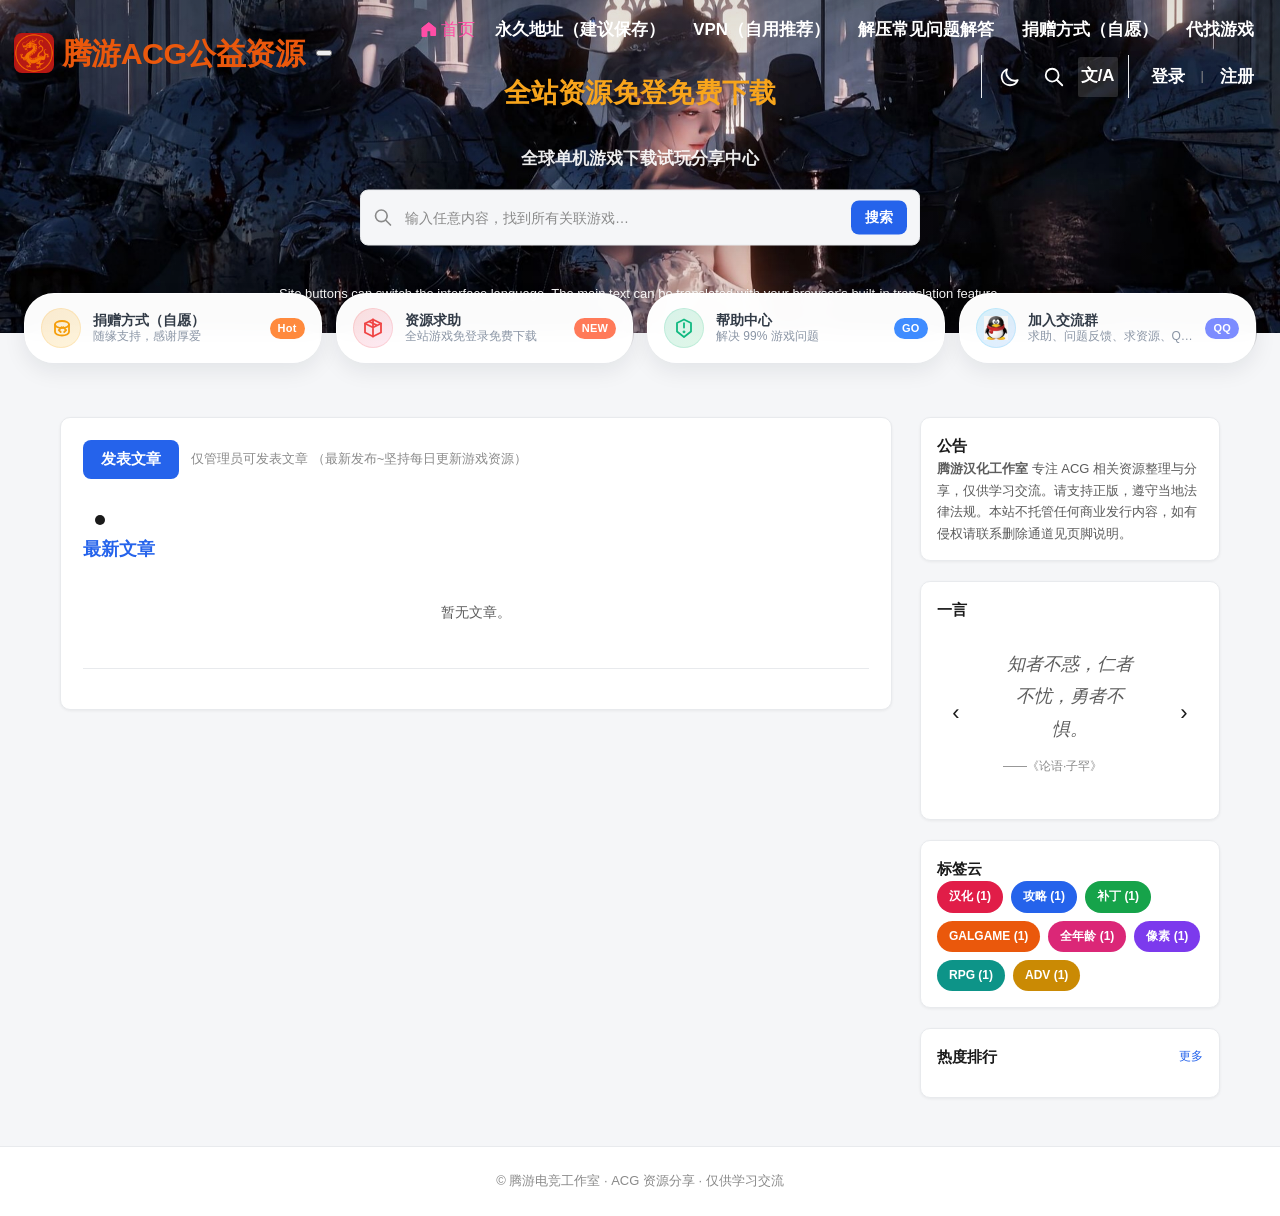
==== index.html @ dd0a94b1 "Add files via upload" ====
<!DOCTYPE html>
<html lang="zh-CN">
<head>
  <meta charset="UTF-8" />
  <meta name="viewport" content="width=device-width, initial-scale=1.0" />
  <title>首页 - 腾游ACG公益资源</title>
  <meta name="description" content="腾游ACG公益资源 — ACG 资源分享与交流" />
  <link rel="icon" type="image/png" href="assets/0001.png" />
  <link rel="apple-touch-icon" href="assets/0001.png" />
  <link rel="stylesheet" href="css/style.css" />
</head>
<body>
  <section class="home-banner home-banner--hero" aria-label="站点横幅">
    <img src="assets/021.jpg" alt="腾游ACG公益资源首页横幅" class="home-banner__img" />
    <div class="home-banner__overlay">
      <div class="home-banner__topbar">
        <a href="index.html" class="logo logo--banner" title="腾游ACG公益资源">
          <img src="assets/0001.png" alt="腾游ACG公益资源" class="logo__image" />
          <span>腾游ACG公益资源</span>
        </a>
        <button type="button" class="mobile-menu-btn" id="mobileMenuBtn" aria-label="打开菜单" aria-expanded="false" aria-controls="mobileHomeMenu">
          <span></span>
          <span></span>
          <span></span>
        </button>
        <nav class="nav-main nav-main--banner" aria-label="主导航">
          <a href="index.html" class="is-active nav-home-link"><svg class="nav-home-link__icon" viewBox="0 0 24 24" aria-hidden="true" focusable="false"><path d="M3 11.2 12 4l9 7.2v8.8a1 1 0 0 1-1 1h-5.2a1 1 0 0 1-1-1v-4.8H10.2V21a1 1 0 0 1-1 1H4a1 1 0 0 1-1-1v-9.8Z" fill="currentColor"/><path d="M3.8 11.5 12 5l8.2 6.5" fill="none" stroke="currentColor" stroke-width="1.4" stroke-linecap="round" stroke-linejoin="round"/></svg><span data-i18n="home">首页</span></a>
          <a href="permanent.html" data-i18n="permanent">永久地址（建议保存）</a>
          <a href="vpn.html" data-i18n="vpn">VPN（自用推荐）</a>
          <a href="faq.html" data-i18n="faq">解压常见问题解答</a>
          <a href="donate.html" data-i18n="donate">捐赠方式（自愿）</a>
          <a href="find-game.html" data-i18n="findGame">代找游戏</a>
          <div class="nav-actions nav-actions--banner">
            <button type="button" class="icon-btn" id="themeToggle" title="切换深色模式" aria-label="切换深色模式">
              <svg xmlns="http://www.w3.org/2000/svg" fill="none" viewBox="0 0 24 24" stroke="currentColor" stroke-width="2">
                <path stroke-linecap="round" stroke-linejoin="round" d="M20.354 15.354A9 9 0 018.646 3.646 9.003 9.003 0 0012 21a9.003 9.003 0 008.354-5.646z" />
              </svg>
            </button>
            <button type="button" class="icon-btn" id="searchIconBtn" title="搜索文章" aria-label="搜索文章">
              <svg xmlns="http://www.w3.org/2000/svg" fill="none" viewBox="0 0 24 24" stroke="currentColor" stroke-width="2">
                <path stroke-linecap="round" stroke-linejoin="round" d="M21 21l-6-6m2-5a7 7 0 11-14 0 7 7 0 0114 0z" />
              </svg>
            </button>
            <div class="lang-switch" id="langSwitchWrap">
              <button type="button" class="icon-btn lang-switch__btn" id="langSwitchBtn" aria-label="切换语言" title="切换语言">
                <span class="lang-switch__icon" aria-hidden="true">文</span>
              </button>
              <div class="lang-switch__menu" id="langSwitchMenu" hidden>
                <button type="button" data-lang="zh-CN">简体中文</button>
                <button type="button" data-lang="zh-TW">繁体中文</button>
                <button type="button" data-lang="en">English</button>
                <button type="button" data-lang="ko">한국어</button>
                <button type="button" data-lang="ja">日本語</button>
                <button type="button" data-lang="fr">Français</button>
                <button type="button" data-lang="it">Italiano</button>
                <button type="button" data-lang="de">Deutsch</button>
                <button type="button" data-lang="ru">Русский</button>
              </div>
            </div>
            <div class="nav-auth" aria-label="账户">
              <a href="login.html" class="nav-auth__link" data-i18n="nav_login">登录</a>
              <span class="nav-auth__sep" aria-hidden="true">|</span>
              <a href="register.html" class="nav-auth__link" data-i18n="nav_register">注册</a>
            </div>
          </div>
        </nav>
      </div>
      <div class="mobile-home-menu" id="mobileHomeMenu" hidden>
        <div class="mobile-home-menu__panel" role="dialog" aria-modal="true" aria-label="手机菜单">
          <a href="index.html" data-i18n="home">首页</a>
          <a href="permanent.html" data-i18n="permanent">永久地址（建议保存）</a>
          <a href="vpn.html" data-i18n="vpn">VPN（自用推荐）</a>
          <a href="faq.html" data-i18n="faq">解压常见问题解答</a>
          <a href="donate.html" data-i18n="donate">捐赠方式（自愿）</a>
          <a href="find-game.html" data-i18n="findGame">代找游戏</a>
          <button type="button" class="mobile-home-menu__item mobile-home-menu__item--icon" data-mobile-action="theme"><span aria-hidden="true">🌙</span><span>月亮图标</span></button>
          <button type="button" class="mobile-home-menu__item mobile-home-menu__item--icon" data-mobile-action="search"><span aria-hidden="true">🔍</span><span>搜索图标</span></button>
          <button type="button" class="mobile-home-menu__item mobile-home-menu__item--lang" data-mobile-action="lang"><span aria-hidden="true">文/A</span><span>文/A</span></button>
          <a href="login.html" data-i18n="nav_login">登录</a>
          <a href="register.html" data-i18n="nav_register">注册</a>
        </div>
      </div>

      <div class="home-banner__center">
        <h1 data-i18n="heroTitle">全站资源免登免费下载</h1>
        <p data-i18n="heroSub">全球单机游戏下载试玩分享中心</p>
        <div class="home-banner__search search-box search-box--hero">
          <svg xmlns="http://www.w3.org/2000/svg" width="20" height="20" fill="none" viewBox="0 0 24 24" stroke="currentColor" stroke-width="2" aria-hidden="true">
            <path stroke-linecap="round" stroke-linejoin="round" d="M21 21l-6-6m2-5a7 7 0 11-14 0 7 7 0 0114 0z" />
          </svg>
          <input type="search" id="heroSearchInput" data-i18n-placeholder="heroPlaceholder" placeholder="输入任意内容，找到所有关联游戏…" autocomplete="off" list="searchSuggestList" />
          <button type="button" class="btn-primary btn-primary--sm search-confirm-btn" id="heroSearchBtn" data-i18n="heroSearchBtn">搜索</button>
          <datalist id="searchSuggestList"></datalist>
        </div>
        <div class="home-banner__chips" id="homeBannerChips"></div>
        <div class="home-banner__translate-tip">
          <span data-i18n="translate_tip">Site buttons can switch the interface language. The main text can be translated with your browser's built-in translation feature.</span>
        </div>
      </div>
    </div>

    <section class="home-feature-strip home-feature-strip--banner" aria-label="站点快捷入口">
      <a class="home-feature-strip__item home-feature-strip__item--public" href="donate.html">
        <span class="home-feature-strip__icon" aria-hidden="true">
          <svg viewBox="0 0 24 24" fill="none"><path d="M6 8.5C6 6.567 9.134 5 13 5s7 1.567 7 3.5-3.134 3.5-7 3.5S6 10.433 6 8.5Z" stroke="currentColor" stroke-width="1.8"/><path d="M6 8.5V16c0 1.933 3.134 3.5 7 3.5s7-1.567 7-3.5V8.5" stroke="currentColor" stroke-width="1.8" stroke-linecap="round" stroke-linejoin="round"/><path d="M12.6 11.2 9.8 14.1l1.9 1.9m2.6-4.8 2.8 2.9-1.9 1.9" stroke="currentColor" stroke-width="1.8" stroke-linecap="round" stroke-linejoin="round"/></svg>
        </span>
        <span class="home-feature-strip__text"><span data-i18n="banner_public">捐赠方式（自愿）</span><strong data-i18n="banner_public_2">随缘支持，感谢厚爱</strong></span>
        <span class="home-feature-strip__badge">Hot</span>
      </a>
      <a class="home-feature-strip__item home-feature-strip__item--help" href="find-game.html">
        <span class="home-feature-strip__icon" aria-hidden="true">
          <svg viewBox="0 0 24 24" fill="none"><path d="M12 3.5 20 7.5v9L12 20.5 4 16.5v-9l8-4Z" stroke="currentColor" stroke-width="1.8" stroke-linejoin="round"/><path d="M12 3.5v17M4 7.5l8 4 8-4M8.5 5.7l7 3.3" stroke="currentColor" stroke-width="1.8" stroke-linecap="round" stroke-linejoin="round"/></svg>
        </span>
        <span class="home-feature-strip__text"><span data-i18n="banner_help">资源求助</span><strong data-i18n="banner_help_2">全站游戏免登录免费下载</strong></span>
        <span class="home-feature-strip__badge home-feature-strip__badge--new">NEW</span>
      </a>
      <a class="home-feature-strip__item home-feature-strip__item--center" href="faq.html">
        <span class="home-feature-strip__icon" aria-hidden="true">
          <svg viewBox="0 0 24 24" fill="none"><path d="M12 3.5 19 7v8.5L12 21l-7-5.5V7l7-3.5Z" stroke="currentColor" stroke-width="1.8" stroke-linejoin="round"/><path d="M12 7.2v4.3" stroke="currentColor" stroke-width="1.8" stroke-linecap="round"/><circle cx="12" cy="15.9" r="1" fill="currentColor"/></svg>
        </span>
        <span class="home-feature-strip__text"><span data-i18n="banner_help_center">帮助中心</span><strong data-i18n="banner_help_center_2">解决 99% 游戏问题</strong></span>
        <span class="home-feature-strip__badge home-feature-strip__badge--go">GO</span>
      </a>
      <a class="home-feature-strip__item home-feature-strip__item--join" href="https://qun.qq.com/universal-share/share?ac=1&authKey=WS%2FBo6%2Fy5wdsHZvo03P85HgANGFVSvrpoXQ6W54ufN3FU20SiqDcKUroUhRsRwzq&busi_data=eyJncm91cENvZGUiOiIxMDgzNDkyNTU2IiwidG9rZW4iOiJvbGh1R0JGVExJQlA4U21yNE1pVlZJRXFZUXhRMEp2WGxyRWRuZW1YK2NzcVpQY3NWempkTG5tWitHZ1NQQ21IIiwidWluIjoiODcxNDEyMjU3In0%3D&data=4aDYjh2WNtBV22v83Ty-ItReLvPhFdgNPTOu--qXsFjiOgz3w5wgn8PHvu9HM6BWNT-YOzT3VB8xzfx5HYpnzg&svctype=4&tempid=h5_group_info" target="_blank" rel="noopener noreferrer">
        <span class="home-feature-strip__icon home-feature-strip__icon--qq" aria-hidden="true">
          <img src="assets/qq-logo.png" alt="QQ" />
        </span>
        <span class="home-feature-strip__text"><span data-i18n="banner_join">加入交流群</span><strong data-i18n="banner_join_2">求助、问题反馈、求资源、QQ群</strong></span>
        <span class="home-feature-strip__badge">QQ</span>
      </a>
    </section>
  </section>

  <div class="layout-wrap layout-wrap--home">
    <main aria-label="文章列表">
      <div class="content-section">
        <div class="home-post-tools">
          <button type="button" class="btn-primary" id="openPostFormBtn">发表文章</button>
          <button type="button" class="btn-primary btn-primary--ghost" id="importArticleBtn" hidden>导入迁移包</button>
          <button type="button" class="btn-primary btn-primary--ghost" id="exportAllArticlesBtn" hidden>导出所有文章</button>
          <input type="file" id="importArticleFileInput" accept=".json,application/json" multiple hidden />
          <span class="home-post-tools__note">仅管理员可发表文章 <span class="home-post-tools__note-extra">（最新发布~坚持每日更新游戏资源）</span></span>
        </div>
        <div id="importDebugInfo" class="draft-status" hidden></div>

        <div class="home-post-modal" id="homePostModal" hidden>
          <div class="home-post-modal__overlay" data-close-post-modal></div>
          <div class="home-post-modal__panel" role="dialog" aria-modal="true" aria-labelledby="homePostModalTitle">
            <button type="button" class="home-post-modal__close" aria-label="关闭" data-close-post-modal>x</button>
            <h2 id="homePostModalTitle" class="home-section-title">发表文章</h2>
            <form class="home-post-form home-post-form--modal" id="homePostForm">
              <label>
                标题
                <input type="text" name="title" maxlength="120" placeholder="请输入文章标题" required />
              </label>
              <div class="home-post-images">
                <button type="button" class="btn-primary btn-primary--ghost" id="addImageBtn">添加图片</button>
                <input type="file" id="homePostImagesInput" accept="image/*" multiple hidden />
                <p class="home-post-images__hint">第一张图片会自动作为主图。</p>
                <div class="home-post-images__list" id="homePostImagesList"></div>
              </div>
              <div class="home-post-videos">
                <button type="button" class="btn-primary btn-primary--ghost" id="addVideoBtn">添加视频</button>
                <input type="file" id="homePostVideosInput" accept="video/*" multiple hidden />
                <p class="home-post-videos__hint">视频为可选项，不影响文章发布。</p>
                <div class="home-post-videos__list" id="homePostVideosList"></div>
              </div>
              <div class="home-post-tags">
                <p class="home-post-tags__label">标签栏</p>
                <div class="home-post-tags__input-row">
                  <input type="text" id="homePostTagInput" placeholder="输入标签后按确定添加" maxlength="24" />
                  <button type="button" class="btn-primary btn-primary--ghost" id="addTagBtn">确定</button>
                </div>
                <div class="home-post-tags__list" id="homePostTagsList"></div>
              </div>
              <div class="home-post-body-block">
                <p class="home-post-body-block__label">文章内容</p>
                <div class="rich-editor-toolbar" aria-label="富文本编辑工具栏">
                  <p class="rich-editor-toolbar__hint">支持标题、字体、颜色、字号和基础排版</p>
                  <button type="button" class="rich-editor-toolbar__btn" data-editor-command="bold"><strong>B</strong></button>
                  <button type="button" class="rich-editor-toolbar__btn" data-editor-command="italic"><em>I</em></button>
                  <button type="button" class="rich-editor-toolbar__btn" data-editor-command="underline"><u>U</u></button>
                  <button type="button" class="rich-editor-toolbar__btn" data-editor-command="insertUnorderedList">• 列表</button>
                  <button type="button" class="rich-editor-toolbar__btn" data-editor-command="justifyLeft">左对齐</button>
                  <button type="button" class="rich-editor-toolbar__btn" data-editor-command="justifyCenter">居中</button>
                  <button type="button" class="rich-editor-toolbar__btn" data-editor-command="justifyRight">右对齐</button>
                  <button type="button" class="rich-editor-toolbar__btn" data-editor-command="formatBlock" data-editor-value="h1">H1</button>
                  <button type="button" class="rich-editor-toolbar__btn" data-editor-command="formatBlock" data-editor-value="h2">H2</button>
                  <button type="button" class="rich-editor-toolbar__btn" data-editor-command="formatBlock" data-editor-value="h3">H3</button>
                  <button type="button" class="rich-editor-toolbar__btn" data-editor-command="blockquote">引用</button>
                  <button type="button" class="rich-editor-toolbar__btn" data-editor-command="createLink">插入链接</button>
                  <button type="button" class="rich-editor-toolbar__btn" data-editor-command="removeFormat">清除格式</button>
                  <label class="rich-editor-toolbar__field">颜色<input type="color" id="postTextColor" value="#1a1a1a" /></label>
                  <label class="rich-editor-toolbar__field">字号<select id="postTextSize"><option value="3">小</option><option value="4" selected>标准</option><option value="5">大</option><option value="6">更大</option></select></label>
                </div>
                <div id="homePostBodyEditor" class="rich-editor" contenteditable="true" data-placeholder="请输入正文，支持换行和简单样式"></div>
                <textarea name="body" id="homePostBodyInput" hidden required></textarea>
              </div>
              <div class="home-post-form__actions">
                <button type="button" class="btn-primary btn-primary--ghost save-draft-btn" id="saveDraftBtn">保存草稿</button>
                <button type="submit" class="btn-primary">发布文章</button>
              </div>
              <div id="draftStatusMsg" class="draft-status" hidden></div>
            </form>
          </div>
        </div>

        <div class="home-post-media-viewer" id="homePostMediaViewer" hidden>
          <div class="home-post-media-viewer__panel" role="dialog" aria-modal="true" aria-label="媒体预览">
            <button type="button" class="home-post-media-viewer__close" data-close-media-viewer aria-label="关闭预览">×</button>
            <div class="home-post-media-viewer__content"></div>
            <p class="home-post-media-viewer__caption"></p>
          </div>
        </div>

        <div class="home-post-modal" id="homeArticleEditModal" hidden>
          <div class="home-post-modal__overlay" data-close-article-edit-modal></div>
          <div class="home-post-modal__panel" role="dialog" aria-modal="true" aria-labelledby="homeArticleEditModalTitle">
            <button type="button" class="home-post-modal__close" aria-label="关闭" data-close-article-edit-modal>x</button>
            <h2 id="homeArticleEditModalTitle" class="home-section-title">编辑文章</h2>
            <form class="home-post-form home-post-form--modal" id="homeArticleEditForm">
              <input type="hidden" name="id" />
              <label>
                标题
                <input type="text" name="title" maxlength="120" placeholder="请输入文章标题" required />
              </label>
              <div class="home-post-images">
                <button type="button" class="btn-primary btn-primary--ghost" id="editAddImageBtn">添加图片</button>
                <input type="file" id="homeArticleEditImagesInput" accept="image/*" multiple hidden />
                <p class="home-post-images__hint">第一张图片会自动作为主图。</p>
                <div class="home-post-images__list" id="homeArticleEditImagesList"></div>
              </div>
              <div class="home-post-videos">
                <button type="button" class="btn-primary btn-primary--ghost" id="editAddVideoBtn">添加视频</button>
                <input type="file" id="homeArticleEditVideosInput" accept="video/*" multiple hidden />
                <p class="home-post-videos__hint">视频为可选项，不影响文章保存。</p>
                <div class="home-post-videos__list" id="homeArticleEditVideosList"></div>
              </div>
              <div class="home-post-tags">
                <p class="home-post-tags__label">标签栏</p>
                <div class="home-post-tags__input-row">
                  <input type="text" id="homeArticleEditTagInput" placeholder="输入标签后按确定添加" maxlength="24" />
                  <button type="button" class="btn-primary btn-primary--ghost" id="editAddTagBtn">确定</button>
                </div>
                <div class="home-post-tags__list" id="homeArticleEditTagsList"></div>
              </div>
              <div class="home-post-body-block">
                <p class="home-post-body-block__label">文章内容</p>
                <div class="rich-editor-toolbar" aria-label="富文本编辑工具栏">
                  <p class="rich-editor-toolbar__hint">支持标题、字体、颜色、字号和基础排版</p>
                  <button type="button" class="rich-editor-toolbar__btn" data-editor-command="bold"><strong>B</strong></button>
                  <button type="button" class="rich-editor-toolbar__btn" data-editor-command="italic"><em>I</em></button>
                  <button type="button" class="rich-editor-toolbar__btn" data-editor-command="underline"><u>U</u></button>
                  <button type="button" class="rich-editor-toolbar__btn" data-editor-command="insertUnorderedList">• 列表</button>
                  <button type="button" class="rich-editor-toolbar__btn" data-editor-command="justifyLeft">左对齐</button>
                  <button type="button" class="rich-editor-toolbar__btn" data-editor-command="justifyCenter">居中</button>
                  <button type="button" class="rich-editor-toolbar__btn" data-editor-command="justifyRight">右对齐</button>
                  <button type="button" class="rich-editor-toolbar__btn" data-editor-command="formatBlock" data-editor-value="h1">H1</button>
                  <button type="button" class="rich-editor-toolbar__btn" data-editor-command="formatBlock" data-editor-value="h2">H2</button>
                  <button type="button" class="rich-editor-toolbar__btn" data-editor-command="formatBlock" data-editor-value="h3">H3</button>
                  <button type="button" class="rich-editor-toolbar__btn" data-editor-command="blockquote">引用</button>
                  <button type="button" class="rich-editor-toolbar__btn" data-editor-command="createLink">插入链接</button>
                  <button type="button" class="rich-editor-toolbar__btn" data-editor-command="removeFormat">清除格式</button>
                  <label class="rich-editor-toolbar__field">颜色<input type="color" id="homeArticleEditTextColor" value="#1a1a1a" /></label>
                  <label class="rich-editor-toolbar__field">字号<select id="homeArticleEditTextSize"><option value="3">小</option><option value="4" selected>标准</option><option value="5">大</option><option value="6">更大</option></select></label>
                </div>
                <div id="homeArticleEditBodyEditor" class="rich-editor" contenteditable="true" data-placeholder="请输入正文，支持换行和简单样式"></div>
                <textarea name="body" id="homeArticleEditBodyInput" hidden required></textarea>
              </div>
              <div class="home-post-form__actions">
                <div id="articleEditStatusMsg" class="draft-status" hidden></div>
                <button type="submit" class="btn-primary">保存修改</button>
              </div>
            </form>
          </div>
        </div>

        <h2 class="home-section-title">最新文章</h2>
        <div id="homeArticleList" class="article-list"></div>
        <nav class="board-pagination" id="homePagination" aria-label="文章分页" hidden></nav>

      </div>
    </main>

    <aside class="sidebar sidebar--home" aria-label="侧边栏">
      <div class="sidebar-block">
        <h3 class="sidebar-block__title">公告</h3>
        <p class="notice-text">
          <strong>腾游汉化工作室</strong> 专注 ACG 相关资源整理与分享，仅供学习交流。请支持正版，遵守当地法律法规。本站不托管任何商业发行内容，如有侵权请联系删除通道见页脚说明。
        </p>
      </div>

      <div class="sidebar-block">
        <h3 class="sidebar-block__title">一言</h3>
        <div class="hitokoto-carousel" id="hitokotoCarousel" aria-live="polite">
          <button type="button" class="hitokoto-carousel__nav hitokoto-carousel__nav--prev" id="hitokotoPrevBtn" aria-label="上一句哲学名句">‹</button>
          <div class="hitokoto-carousel__viewport">
            <blockquote class="hitokoto" id="hitokotoQuote">
              <p class="hitokoto__text" id="hitokotoText">知者不惑，仁者不忧，勇者不惧。</p>
              <cite id="hitokotoSource">——《论语·子罕》</cite>
            </blockquote>
          </div>
          <button type="button" class="hitokoto-carousel__nav hitokoto-carousel__nav--next" id="hitokotoNextBtn" aria-label="下一句哲学名句">›</button>
        </div>
      </div>

      <div class="sidebar-block">
        <h3 class="sidebar-block__title">标签云</h3>
        <div class="tag-cloud" id="tagCloudHome"></div>
      </div>

      <div class="sidebar-block sidebar-block--rank">
        <div class="sidebar-block__head">
          <h3 class="sidebar-block__title">热度排行</h3>
          <a href="ranking.html">更多</a>
        </div>
        <div id="hotRankHome" class="hot-rank"></div>
      </div>
    </aside>
  </div>

  <footer class="site-footer">
    © 腾游电竞工作室 · ACG 资源分享 · 仅供学习交流
  </footer>
  <script src="js/config.js"></script>
  <script src="js/hitokoto-quotes.js"></script>
  <script src="js/hitokoto-carousel.js"></script>
  <script src="js/main.js"></script>
  <script src="js/home.js"></script>
  <script src="js/article-editor.js"></script>
  <script src="js/auth.js"></script>
</body>
</html>
---- css/style.css ----
/* 腾游电竞工作室 · 全局样式 */
:root {
  --bg-page: #f5f6f8;
  --bg-card: #ffffff;
  --text-primary: #1a1a1a;
  --text-secondary: #5c5c5c;
  --text-muted: #8a8a8a;
  --border: #e8eaed;
  --link: #2563eb;
  --link-hover: #1d4ed8;
  --nav-hover: #f0f2f5;
  --anti-fraud-bg: #e8f4fc;
  --anti-fraud-text: #0b5cab;
  --logo-orange: #ea580c;
  --shadow: 0 1px 3px rgba(0, 0, 0, 0.06);
  --radius: 10px;
}

[data-theme="dark"] {
  --bg-page: #121418;
  --bg-card: #1c1f26;
  --text-primary: #f1f3f5;
  --text-secondary: #b8bcc4;
  --text-muted: #8b9099;
  --border: #2d323c;
  --link: #60a5fa;
  --link-hover: #93c5fd;
  --nav-hover: #2a2f3a;
  --anti-fraud-bg: #1a2d3d;
  --anti-fraud-text: #7dd3fc;
  --shadow: 0 1px 3px rgba(0, 0, 0, 0.35);
}

*,
*::before,
*::after {
  box-sizing: border-box;
}

html {
  font-size: 16px;
}

body {
  margin: 0;
  font-family: "Segoe UI", "PingFang SC", "Hiragino Sans GB", "Microsoft YaHei",
    "Helvetica Neue", Arial, sans-serif;
  background: var(--bg-page);
  color: var(--text-primary);
  line-height: 1.6;
  min-height: 100vh;
}

a {
  color: var(--link);
  text-decoration: none;
}

a:hover {
  color: var(--link-hover);
}

img {
  max-width: 100%;
  height: auto;
  display: block;
}

/* 反诈提示横幅 */
.anti-fraud-banner {
  display: flex;
  justify-content: center;
  align-items: center;
  width: 100%;
  padding: 10px 0;
  background: var(--anti-fraud-bg);
}

.anti-fraud-banner img {
  max-width: min(100%, 1200px);
  width: auto;
  height: auto;
  margin: 0 auto;
}

/* 首页横幅 */
.home-banner {
  width: 100vw;
  margin-left: calc(50% - 50vw);
  overflow: hidden;
}

.home-banner--hero {
  position: relative;
  overflow: visible;
  padding-bottom: 0;
}

.home-banner__img {
  display: block;
  width: 100%;
  height: auto;
  max-height: 540px;
  object-fit: contain;
  margin: 0;
  border-radius: 0;
  background: #000;
  filter: brightness(1.04) contrast(1.01) saturate(0.98);
}

.home-banner__overlay {
  position: absolute;
  inset: 0;
  display: flex;
  flex-direction: column;
  justify-content: space-between;
  padding: 8px 14px 18px;
  background: linear-gradient(to bottom, rgba(0, 0, 0, 0.12), rgba(0, 0, 0, 0.02) 44%, rgba(0, 0, 0, 0.14));
}

.home-banner__topbar {
  display: flex;
  align-items: center;
  gap: 12px;
  justify-content: space-between;
}

.home-banner__center {
  position: absolute;
  left: 50%;
  top: 68%;
  transform: translate(-50%, -50%);
  text-align: center;
  color: #fff;
  padding-bottom: 78px;
  width: min(92vw, 980px);
  z-index: 3;
  pointer-events: none;
}

.home-banner__center h1 {
  margin: 0 0 6px;
  font-size: clamp(1.55rem, 2.1vw, 1.95rem);
  font-weight: 900;
  color: #f8a51c;
  letter-spacing: 0.01em;
  text-shadow: 0 1px 3px rgba(0, 0, 0, 0.18);
  pointer-events: auto;
}

.home-banner__center p {
  margin: 30px 0 14px;
  font-size: 17px;
  font-weight: 700;
  color: rgba(255, 255, 255, 0.92);
  text-shadow: 0 1px 3px rgba(0, 0, 0, 0.16);
  pointer-events: auto;
  display: block;
}

.home-banner__search {
  max-width: 560px;
  margin: 18px auto 12px;
  background: rgba(255, 255, 255, 0.95);
  border-color: rgba(255, 255, 255, 0.72);
  border-radius: 999px;
  box-shadow: 0 8px 20px rgba(0, 0, 0, 0.12);
  pointer-events: auto;
}

.home-banner__chips {
  display: flex;
  justify-content: center;
  flex-wrap: wrap;
  gap: 6px;
  pointer-events: auto;
  margin-top: 18px;
}

.home-banner__chips a {
  padding: 4px 9px;
  border-radius: 4px;
  background: transparent;
  color: #fff;
  font-size: 11px;
  font-weight: 700;
  text-shadow: 0 1px 2px rgba(0, 0, 0, 0.24);
  border: 1px solid rgba(255, 255, 255, 0.22);
}

.home-banner__translate-tip {
  display: flex;
  flex-wrap: wrap;
  align-items: center;
  justify-content: center;
  gap: 10px;
  margin-top: 20px;
  color: rgba(255, 255, 255, 0.95);
  font-size: 13px;
  text-shadow: 0 1px 3px rgba(0, 0, 0, 0.22);
}

.home-banner__translate-tip a {
  color: #fff;
  font-weight: 700;
  text-decoration: underline;
}

.logo--banner {
  color: #facc15;
  font-weight: 900;
  font-size: 1.45rem;
}

.logo--banner .logo__icon {
  background: linear-gradient(135deg, #facc15, #fb923c);
  color: #111827;
  box-shadow: 0 2px 8px rgba(0, 0, 0, 0.18);
}

.nav-main--banner {
  flex: 1 1 auto;
  justify-content: center;
  gap: 0;
}

.nav-main--banner > a:not(.nav-home-link),
.nav-main--banner > .nav-auth,
.nav-main--banner > .icon-btn {
  color: #fff;
  font-weight: 700;
  font-size: 16.9px;
}

.nav-main--banner .nav-auth__link {
  color: #fff;
  font-weight: 700;
  font-size: 16.9px;
}

.nav-home-link,
.nav-home-link__icon {
  font-size: 16.9px !important;
}

.nav-main--banner .icon-btn,
.nav-main--banner .icon-btn svg {
  color: #fff;
  fill: none;
}

.lang-switch {
  position: relative;
  display: inline-flex;
  align-items: center;
}

.lang-switch__btn {
  position: relative;
  padding: 0 !important;
  width: 28px;
  height: 28px;
  display: inline-flex;
  align-items: center;
  justify-content: center;
  border-radius: 2px !important;
  overflow: visible;
  z-index: 35;
  background: rgba(255, 255, 255, 0.14) !important;
  font-size: 16.9px !important;
  line-height: 1;
}

.lang-switch__icon {
  display: inline-flex;
  align-items: center;
  justify-content: center;
  width: 100%;
  height: 100%;
  font-size: 16.9px;
  line-height: 1;
  font-weight: 700;
  color: #fff;
}

.lang-switch__menu {
  position: absolute;
  top: calc(100% + 8px);
  right: 0;
  min-width: 136px;
  padding: 6px;
  border-radius: 12px;
  background: #111827;
  border: 1px solid rgba(255, 255, 255, 0.12);
  box-shadow: 0 12px 30px rgba(0, 0, 0, 0.28);
  display: none;
  gap: 4px;
  z-index: 9999;
}

.lang-switch__menu[hidden] {
  display: none !important;
}

.lang-switch__menu:not([hidden]) {
  display: grid;
}

.lang-switch__menu button {
  border: none;
  background: transparent;
  color: #fff;
  text-align: left;
  padding: 8px 10px;
  border-radius: 8px;
  cursor: pointer;
  font-size: 13px;
}

.lang-switch__menu button:hover {
  background: rgba(255, 255, 255, 0.12);
}

.nav-home-link {
  color: #ff4da6 !important;
  background: transparent !important;
  padding: 0 4px 0 0 !important;
  border-radius: 0 !important;
  box-shadow: none !important;
  border: none !important;
}

.nav-home-link:hover,
.nav-home-link.is-active {
  background: transparent !important;
  color: #ff4da6 !important;
  border: none !important;
}

.nav-home-link__icon {
  width: 19.5px;
  height: 19.5px;
  margin-right: 3px;
  vertical-align: -3px;
  display: inline-block;
  color: #ff4da6;
  flex: 0 0 auto;
  border: none !important;
  outline: none !important;
  filter: none;
  opacity: 1;
}

.nav-main--banner > a:not(.nav-home-link),
.nav-main--banner > .nav-auth,
.nav-main--banner > .icon-btn {
  color: #fff;
  font-weight: 800;
}

.nav-main--banner > a:not(.nav-home-link):hover,
.nav-main--banner > .nav-auth:hover,
.nav-main--banner > .icon-btn:hover {
  background: rgba(255, 255, 255, 0.14) !important;
  color: #fff;
}

.nav-main--banner .icon-btn svg {
  color: currentColor;
}

.nav-main--banner a:hover,
.nav-main--banner .nav-auth__link:hover,
.nav-main--banner .icon-btn:hover {
  background: rgba(255, 255, 255, 0.14);
  color: #fff;
}

.nav-main--banner a.is-active {
  background: rgba(255, 255, 255, 0.2);
}

.nav-actions--banner {
  display: flex;
  align-items: center;
  gap: 4px;
  position: relative;
}

.lang-switch {
  position: relative;
  display: inline-flex;
  align-items: center;
}

@media (max-width: 960px) {
  .home-banner__topbar {
    flex-wrap: wrap;
    justify-content: center;
  }

  .nav-main--banner {
    justify-content: center;
    flex: 1 1 100%;
  }
}

/* 顶栏 */
.site-header {
  background: var(--bg-card);
  border-bottom: 1px solid var(--border);
  position: sticky;
  top: 0;
  z-index: 100;
  box-shadow: var(--shadow);
}

.site-header--home {
  position: static;
  border-bottom: none;
  background: transparent;
  box-shadow: none;
}

.site-header__inner {
  max-width: 1200px;
  margin: 0 auto;
  padding: 0 20px;
  min-height: 72px;
  display: flex;
  align-items: center;
  justify-content: space-between;
  gap: 16px;
}

.site-header__inner--home {
  min-height: auto;
  padding: 14px 20px 12px;
}

.logo {
  display: flex;
  align-items: center;
  gap: 8px;
  color: var(--logo-orange);
  font-weight: 800;
  font-size: 1.9rem;
  letter-spacing: -0.02em;
  white-space: nowrap;
  flex-shrink: 0;
}

.logo:hover {
  color: #c2410c;
}

[data-theme="dark"] .logo:hover {
  color: #fb923c;
}

.logo__icon {
  width: 40px;
  height: 40px;
  background: linear-gradient(135deg, #fb923c, #ea580c);
  border-radius: 8px;
  display: flex;
  align-items: center;
  justify-content: center;
  font-size: 18px;
}

.logo__image {
  width: 40px;
  height: 40px;
  object-fit: cover;
  border-radius: 8px;
  display: block;
}

.nav-main {
  display: flex;
  align-items: center;
  gap: 4px;
  flex-wrap: wrap;
  justify-content: flex-end;
}

.nav-main--home {
  flex: 1 1 auto;
  justify-content: flex-end;
}

.nav-main a {
  color: var(--text-secondary);
  padding: 8px 12px;
  border-radius: 6px;
  font-size: 14px;
  transition: background 0.15s, color 0.15s;
}

.nav-main a:hover,
.nav-main a.is-active {
  background: var(--nav-hover);
  color: var(--link);
}

.nav-actions {
  display: flex;
  align-items: center;
  gap: 4px;
  margin-left: 8px;
  padding-left: 8px;
  border-left: 1px solid var(--border);
}

.nav-auth {
  display: flex;
  align-items: center;
  gap: 2px;
  margin-left: 6px;
  padding-left: 10px;
  border-left: 1px solid var(--border);
}

.nav-auth__sep {
  color: var(--text-muted);
  font-size: 13px;
  user-select: none;
  padding: 0 2px;
}

.nav-auth__link {
  font-size: 14px;
  font-weight: 600;
  color: var(--text-secondary);
  padding: 8px 10px;
  border-radius: 6px;
  transition: background 0.15s, color 0.15s;
}

.nav-auth__link:hover {
  background: var(--nav-hover);
  color: var(--link);
}

.nav-auth__link--active {
  color: var(--link);
  background: var(--nav-hover);
}

.icon-btn {
  width: 40px;
  height: 40px;
  border: none;
  background: transparent;
  border-radius: 8px;
  cursor: pointer;
  color: var(--text-secondary);
  display: flex;
  align-items: center;
  justify-content: center;
  transition: background 0.15s, color 0.15s;
}

.icon-btn:hover {
  background: var(--nav-hover);
  color: var(--text-primary);
}

.icon-btn svg {
  width: 22px;
  height: 22px;
}

/* 主布局 */
.layout-wrap {
  max-width: 1200px;
  margin: 0 auto;
  padding: 24px 20px 48px;
  display: grid;
  grid-template-columns: 1fr 300px;
  gap: 28px;
  align-items: start;
}

.layout-wrap--home {
  grid-template-columns: minmax(0, 1fr) 300px;
  padding-top: 56px;
}

.home-hero {
  display: grid;
  grid-template-columns: minmax(0, 1.45fr) minmax(260px, 0.9fr);
  gap: 18px;
  margin-bottom: 18px;
}

.home-hero__content,
.home-hero__aside,
.home-feature-strip__item,
.home-hero__card,
.home-hero__mini-card {
  background: var(--bg-card);
  border: 1px solid var(--border);
  border-radius: 16px;
  box-shadow: var(--shadow);
}

.home-hero__content {
  padding: 28px;
}

.home-hero__eyebrow {
  margin: 0 0 10px;
  color: var(--logo-orange);
  font-size: 13px;
  font-weight: 800;
  letter-spacing: 0.06em;
  text-transform: uppercase;
}

.home-hero h1 {
  margin: 0;
  font-size: clamp(1.8rem, 3vw, 2.6rem);
  line-height: 1.08;
}

.home-hero__desc {
  margin: 14px 0 20px;
  color: var(--text-secondary);
  max-width: 60ch;
}

.search-box--hero {
  background: var(--bg-page);
  border-color: var(--border);
  margin-bottom: 14px;
}

.home-hero__chips {
  display: flex;
  flex-wrap: wrap;
  gap: 10px;
}

.home-hero__chips a {
  background: var(--nav-hover);
  border: 1px solid var(--border);
  color: var(--text-secondary);
  padding: 7px 12px;
  border-radius: 999px;
  font-size: 13px;
  font-weight: 600;
}

.home-hero__aside {
  padding: 18px;
  display: grid;
  gap: 14px;
}

.home-hero__card {
  padding: 18px;
  background: #0f172a;
  color: #fff;
}

.home-hero__card .tag {
  margin-bottom: 10px;
}

.home-hero__card h2 {
  margin: 0 0 8px;
  font-size: 1.1rem;
}

.home-hero__card p {
  margin: 0;
  color: rgba(255, 255, 255, 0.8);
}

.home-hero__mini-grid {
  display: grid;
  gap: 10px;
}

.home-hero__mini-card {
  display: block;
  padding: 14px 16px;
  color: var(--text-primary);
}

.home-hero__mini-card strong {
  display: block;
  margin-bottom: 6px;
  font-size: 15px;
}

.home-hero__mini-card span {
  color: var(--text-secondary);
  font-size: 13px;
}

.home-feature-strip {
  display: grid;
  grid-template-columns: repeat(4, minmax(0, 1fr));
  gap: 14px;
  position: absolute;
  left: 50%;
  bottom: -30px;
  transform: translateX(-50%);
  width: min(1260px, calc(100% - 24px));
  padding: 0 12px;
  margin: 0;
  z-index: 6;
}

.home-feature-strip--banner {
  margin-top: 0;
  margin-bottom: 0;
}

.home-feature-strip__item {
  display: flex;
  align-items: center;
  gap: 12px;
  padding: 14px 16px;
  min-height: 70px;
  color: var(--text-primary);
  background: rgba(255, 255, 255, 0.985);
  border: 1px solid rgba(255, 255, 255, 0.92);
  border-radius: 30px;
  box-shadow: 0 8px 22px rgba(17, 24, 39, 0.08);
  backdrop-filter: blur(10px);
}

.home-feature-strip__item--public { grid-column: 1 / span 1; }
.home-feature-strip__item--help { grid-column: 2 / span 1; }
.home-feature-strip__item--center { grid-column: 3 / span 1; }
.home-feature-strip__item--join { grid-column: 4 / span 1; }

.home-feature-strip__icon {
  flex: 0 0 40px;
  width: 40px;
  height: 40px;
  display: inline-flex;
  align-items: center;
  justify-content: center;
  margin-left: 0;
  border-radius: 999px;
  background: linear-gradient(135deg, rgba(255, 122, 89, 0.16), rgba(63, 140, 255, 0.16));
  color: #ff7a59;
  box-shadow: inset 0 0 0 1px rgba(255, 122, 89, 0.12);
}

.home-feature-strip__icon svg {
  width: 24px;
  height: 24px;
  stroke: currentColor;
  fill: none;
}

.home-feature-strip__text {
  display: flex;
  flex-direction: column;
  gap: 2px;
  min-width: 0;
}

.home-feature-strip__text span {
  display: inline-flex;
  align-items: center;
  gap: 6px;
  color: #323b47;
  font-size: 14px;
  font-weight: 800;
  line-height: 1;
}

.home-feature-strip__text strong {
  display: block;
  font-size: 12px;
  line-height: 1.25;
  color: #8a95a5;
  font-weight: 500;
  white-space: nowrap;
  overflow: hidden;
  text-overflow: ellipsis;
}

.home-feature-strip__badge {
  margin-left: auto;
  flex: 0 0 auto;
  display: inline-flex;
  align-items: center;
  justify-content: center;
  padding: 2px 8px;
  border-radius: 999px;
  background: #ff8a3d;
  color: #fff;
  font-size: 11px;
  font-weight: 800;
  letter-spacing: 0.2px;
}

.home-feature-strip__badge--new { background: #ff7a59; }
.home-feature-strip__badge--go { background: #3f8cff; }
.home-feature-strip__item--public .home-feature-strip__icon { color: #f59e0b; background: linear-gradient(135deg, rgba(245, 158, 11, 0.18), rgba(251, 191, 36, 0.16)); box-shadow: inset 0 0 0 1px rgba(245, 158, 11, 0.15); }
.home-feature-strip__item--help .home-feature-strip__icon { color: #ef4444; background: linear-gradient(135deg, rgba(239, 68, 68, 0.16), rgba(244, 114, 182, 0.14)); box-shadow: inset 0 0 0 1px rgba(239, 68, 68, 0.14); }
.home-feature-strip__item--center .home-feature-strip__icon { color: #10b981; background: linear-gradient(135deg, rgba(16, 185, 129, 0.16), rgba(34, 197, 94, 0.14)); box-shadow: inset 0 0 0 1px rgba(16, 185, 129, 0.14); }
.home-feature-strip__item--join .home-feature-strip__icon { color: #12b7f5; background: linear-gradient(135deg, rgba(18, 183, 245, 0.16), rgba(59, 130, 246, 0.14)); box-shadow: inset 0 0 0 1px rgba(18, 183, 245, 0.14); }
.home-feature-strip__icon--qq img { width: 24px; height: 24px; display: block; object-fit: contain; }

.home-feature-strip__item--join .home-feature-strip__badge { background: #7c8cff; }

.home-feature-strip__item:hover {
  transform: translateY(-1px);
  box-shadow: 0 12px 28px rgba(17, 24, 39, 0.12);
}

@media (max-width: 960px) {
  .home-banner__topbar {
    flex-wrap: wrap;
    justify-content: center;
    gap: 10px;
    padding-top: 6px;
  }

  .home-banner__topbar .logo--banner {
    width: 100%;
    justify-content: center;
    white-space: normal;
    text-align: center;
  }

  .nav-main--banner {
    width: 100%;
    justify-content: center;
    gap: 6px;
  }

  .nav-main--banner > a,
  .nav-main--banner > .nav-auth,
  .nav-main--banner > .icon-btn {
    flex: 0 1 auto;
  }

  .nav-actions--banner {
    width: 100%;
    justify-content: center;
    flex-wrap: wrap;
    margin-left: 0;
    padding-left: 0;
    border-left: 0;
  }

  .home-banner__center {
    top: 62%;
    width: min(94vw, 720px);
    padding-bottom: 28px;
  }

  .home-banner__center h1 {
    font-size: clamp(1.2rem, 4.5vw, 1.8rem);
  }

  .home-banner__center p {
    margin-top: 14px;
    font-size: 14px;
  }

  .home-banner__search {
    max-width: min(92vw, 560px);
    margin: 12px auto 10px;
  }

  .home-banner__chips {
    margin-top: 12px;
    gap: 8px;
  }

  .home-banner__chips a {
    font-size: 12px;
    padding: 5px 10px;
  }

  .home-banner__translate-tip {
    margin-top: 12px;
    font-size: 12px;
    gap: 6px;
  }

  .home-feature-strip {
    position: static;
    left: auto;
    bottom: auto;
    transform: none;
    width: 100%;
    max-width: none;
    padding: 0;
    margin: 12px 0 0;
    grid-template-columns: 1fr;
    gap: 10px;
  }

  .home-feature-strip__item--public,
  .home-feature-strip__item--help,
  .home-feature-strip__item--center,
  .home-feature-strip__item--join {
    grid-column: auto;
  }

  .home-banner {
    width: 100%;
    margin-left: 0;
  }

  .home-banner--hero {
    overflow: hidden;
    padding-bottom: 0;
  }

  .home-banner__overlay {
    position: relative;
    inset: auto;
    padding: 10px 10px 14px;
    background: linear-gradient(to bottom, rgba(0, 0, 0, 0.12), rgba(0, 0, 0, 0.02) 44%, rgba(0, 0, 0, 0.14));
  }

  .home-banner__center {
    position: relative;
    left: auto;
    top: auto;
    transform: none;
    width: 100%;
    padding: 12px 4px 6px;
    margin: 0 auto;
  }

  .home-banner__topbar {
    position: relative;
    z-index: 2;
    margin-bottom: 6px;
  }

  .home-banner__img {
    max-height: 200px;
    object-fit: cover;
  }

  .home-feature-strip__item {
    border-radius: 18px;
    padding: 12px 14px;
    min-height: 62px;
  }

  .home-feature-strip__icon {
    flex-basis: 34px;
    width: 34px;
    height: 34px;
  }

  .home-feature-strip__icon svg,
  .home-feature-strip__icon--qq img {
    width: 20px;
    height: 20px;
  }

  .home-feature-strip__text span {
    font-size: 13px;
  }

  .home-feature-strip__text strong {
    font-size: 11px;
    white-space: normal;
  }

  .home-feature-strip__badge {
    padding: 2px 6px;
    font-size: 10px;
  }

  .layout-wrap {
    grid-template-columns: 1fr;
    gap: 16px;
    padding: 16px 12px 32px;
  }

  .layout-wrap--home {
    padding-top: 18px;
  }

  .sidebar {
    order: 2;
  }

  .content-section,
  .sidebar-block {
    border-radius: 12px;
  }

  .article-list {
    gap: 14px;
  }

  .home-post-tools {
    gap: 8px;
  }
}

@media (max-width: 640px) {
  .site-header__inner,
  .site-header__inner--home {
    padding-left: 12px;
    padding-right: 12px;
    min-height: auto;
    gap: 8px;
    flex-wrap: wrap;
  }

  .logo {
    font-size: 1.05rem;
    gap: 6px;
    white-space: normal;
    line-height: 1.2;
    max-width: 100%;
  }

  .logo__image,
  .logo__icon {
    width: 32px;
    height: 32px;
    font-size: 15px;
    flex-shrink: 0;
  }

  .nav-main {
    width: 100%;
    display: flex;
    flex-direction: row;
    align-items: center;
    justify-content: flex-start;
    gap: 8px;
    overflow-x: auto;
    overflow-y: visible;
    flex-wrap: nowrap;
    -webkit-overflow-scrolling: touch;
    scrollbar-width: none;
  }

  .nav-main::-webkit-scrollbar {
    display: none;
  }

  .nav-main > a:not(.nav-home-link),
  .nav-main > .nav-auth,
  .nav-main > .icon-btn {
    flex: 0 0 auto;
    white-space: nowrap;
  }

  .nav-main--banner {
    width: auto;
    display: flex;
    flex-direction: row;
    align-items: center;
    gap: 6px;
    overflow-x: auto;
    overflow-y: hidden;
    flex-wrap: nowrap;
    -webkit-overflow-scrolling: touch;
    scrollbar-width: none;
    margin-left: auto;
    padding-right: 44px;
  }

  .nav-main--banner::-webkit-scrollbar {
    display: none;
  }

  .mobile-home-menu {
    position: fixed;
    inset: 0;
    z-index: 2147483647;
    display: none;
    align-items: stretch;
    justify-content: flex-end;
    background: rgba(0, 0, 0, 0.42);
    padding: 0;
    backdrop-filter: blur(6px);
    isolation: isolate;
    pointer-events: none;
  }

  .mobile-home-menu.is-open {
    display: flex;
    pointer-events: auto;
  }

  body.mobile-home-menu-open {
    overflow: hidden;
    touch-action: none;
  }

  .mobile-home-menu[hidden] {
    display: none !important;
  }

  .mobile-home-menu__panel {
    width: min(88vw, 340px);
    height: 100%;
    margin: 0;
    display: flex;
    flex-direction: column;
    gap: 10px;
    padding: 16px 12px 18px;
    border-radius: 0;
    background: rgba(16, 23, 42, 0.98);
    box-shadow: -18px 0 40px rgba(0, 0, 0, 0.36);
    position: relative;
    z-index: 2147483647;
    pointer-events: auto;
    transform: translateZ(0);
    will-change: transform;
    overflow-y: auto;
    -webkit-overflow-scrolling: touch;
    margin-left: auto;
  }

  .mobile-home-menu__panel a,
  .mobile-home-menu__item {
    display: flex;
    align-items: center;
    gap: 10px;
    width: 100%;
    padding: 12px 14px;
    border-radius: 14px;
    background: rgba(255, 255, 255, 0.08);
    color: #fff;
    border: 0;
    text-align: left;
    font-size: 14px;
    line-height: 1.2;
  }

  .mobile-home-menu__item--icon span:first-child,
  .mobile-home-menu__item--lang span:first-child {
    width: 22px;
    text-align: center;
    flex: 0 0 22px;
  }

  .mobile-home-menu__item--lang {
    justify-content: flex-start;
  }

  .nav-auth {
    width: auto;
    margin-left: 0;
    padding-left: 0;
    border-left: 0;
    gap: 6px;
  }

  .home-banner {
    width: 100%;
    margin-left: 0;
    position: relative;
  }

  .home-banner__img {
    max-height: 280px;
    min-height: 280px;
    object-fit: cover;
    filter: brightness(0.78) contrast(1.06) saturate(0.96);
  }

  .home-banner__overlay {
    position: absolute;
    inset: 0;
    display: flex;
    flex-direction: column;
    align-items: center;
    justify-content: flex-start;
    gap: 10px;
    padding: 10px 12px 12px;
    background: linear-gradient(to bottom, rgba(0, 0, 0, 0.15), rgba(0, 0, 0, 0.1) 35%, rgba(0, 0, 0, 0.22));
  }

  .home-banner__overlay > :not(.home-banner__topbar):not(.home-banner__center) {
    position: relative;
    z-index: 1;
  }

  .home-banner__topbar > .nav-main--banner,
  .home-banner__topbar > .nav-actions--banner,
  .home-banner__topbar > .nav-auth {
    display: none;
  }

  .home-banner__topbar {
    position: relative;
    width: 100%;
    min-height: 42px;
    overflow: visible;
    z-index: 10000;
    pointer-events: auto;
  }

  .logo--banner {
    position: absolute;
    left: 12px;
    top: 10px;
    display: inline-flex;
    align-items: center;
    gap: 6px;
    font-size: 0.98rem;
    white-space: nowrap;
    max-width: 58vw;
    overflow: hidden;
    text-overflow: ellipsis;
    z-index: 5;
  }

  .logo--banner .logo__image {
    width: 24px;
    height: 24px;
    flex-shrink: 0;
  }

  .mobile-menu-btn {
    position: absolute;
    right: 12px;
    top: 10px;
    display: inline-flex !important;
    visibility: visible !important;
    opacity: 1 !important;
    flex-direction: column;
    justify-content: center;
    align-items: center;
    width: 34px;
    height: 34px;
    padding: 0;
    margin: 0;
    background: rgba(0, 0, 0, 0.62);
    backdrop-filter: blur(4px);
    border: 0;
    border-radius: 999px;
    z-index: 10001;
    pointer-events: auto;
  }

  .mobile-menu-btn span {
    display: block;
    width: 16px;
    height: 2px;
    margin: 1.5px 0;
    border-radius: 999px;
    background: #fff;
  }

  .nav-main--banner {
    display: none;
  }

  .nav-actions--banner {
    display: none;
  }

  .nav-auth {
    display: none;
  }

  .mobile-menu-btn,
  .mobile-menu-btn * {
    pointer-events: auto;
  }

  .home-banner__center {
    position: absolute;
    left: 50%;
    top: 50%;
    transform: translate(-50%, -50%);
    width: min(92vw, 760px);
    padding: 0;
    z-index: 1;
    text-align: center;
    pointer-events: none;
  }

  .home-banner__center * {
    pointer-events: auto;
  }

  .home-banner__center h1 {
    font-size: clamp(1.02rem, 4.8vw, 1.35rem);
    margin: 0 0 6px;
    line-height: 1.2;
    max-width: 100%;
  }

  .home-banner__center p {
    margin: 0 0 10px;
    font-size: 12px;
    line-height: 1.45;
    max-width: 100%;
  }

  .home-banner__search {
    width: 100%;
    flex-wrap: nowrap;
    gap: 8px;
    padding: 9px 12px;
    margin: 8px auto 6px;
    border-radius: 999px;
    backdrop-filter: blur(8px);
    max-width: min(560px, 92vw);
  }

  .home-banner__search svg {
    display: block;
    width: 16px;
    height: 16px;
    flex: 0 0 auto;
  }

  .home-banner__search input {
    min-width: 0;
    flex: 1 1 auto;
    font-size: 14px;
    height: 38px;
  }

  .home-banner__search .search-confirm-btn {
    width: auto;
    min-width: 72px;
    min-height: 38px;
    font-size: 14px;
    padding-inline: 16px;
  }

  .home-banner__chips {
    width: 100%;
    gap: 6px;
    margin-top: 8px;
    max-width: 100%;
    justify-content: center;
  }

  .home-banner__chips a {
    font-size: 10px;
    padding: 4px 7px;
  }

  .home-banner__translate-tip {
    width: 100%;
    margin-top: 8px;
    font-size: 10px;
    line-height: 1.4;
    text-align: center;
  }

  .home-feature-strip {
    position: absolute;
    left: 50%;
    bottom: -18px;
    transform: translateX(-50%);
    width: calc(100% - 16px);
    max-width: none;
    padding: 0;
    margin: 0;
    grid-template-columns: 1fr 1fr;
    gap: 8px;
    z-index: 4;
  }

  .home-feature-strip__item {
    min-height: auto;
    padding: 10px 10px;
    border-radius: 16px;
    gap: 8px;
    align-items: center;
    min-width: 0;
  }

  .home-feature-strip__icon {
    width: 28px;
    height: 28px;
    flex-basis: 28px;
    flex-shrink: 0;
  }

  .home-feature-strip__icon svg,
  .home-feature-strip__icon--qq img {
    width: 16px;
    height: 16px;
  }

  .home-feature-strip__item--public,
  .home-feature-strip__item--help,
  .home-feature-strip__item--center,
  .home-feature-strip__item--join {
    grid-column: auto;
  }

  .home-feature-strip__text {
    min-width: 0;
  }

  .home-feature-strip__text span {
    font-size: 11px;
    display: block;
  }

  .home-feature-strip__text strong {
    white-space: normal;
    font-size: 9px;
    line-height: 1.3;
  }

  .layout-wrap {
    padding: 18px 10px 28px;
    gap: 12px;
  }

  .layout-wrap--home {
    padding-top: 18px;
  }

  .content-section,
  .sidebar-block,
  .auth-panel,
  .donate-card,
  .page-hero,
  .faq-item {
    border-radius: 12px;
    padding-left: 14px;
    padding-right: 14px;
  }

  .article-list,
  .donate-grid {
    gap: 12px;
  }

  .article-card {
    display: flex !important;
    flex-direction: column !important;
    grid-template-columns: 1fr !important;
    gap: 10px;
    width: 100%;
  }

  .article-card__thumb {
    width: 100%;
    max-width: 100%;
    aspect-ratio: 16 / 9;
    flex: 0 0 auto;
    order: 0;
  }

  .article-card__body {
    gap: 8px;
    justify-content: flex-start;
    min-width: 0;
    width: 100%;
    order: 1;
    display: flex;
    flex-direction: column;
  }

  .article-card__head {
    gap: 8px;
    flex-direction: column;
    align-items: flex-start;
    width: 100%;
  }

  .article-card__tags {
    position: static;
    justify-content: flex-start;
    margin-bottom: 0;
    flex-wrap: wrap;
    pointer-events: auto;
  }

  .article-card__title {
    padding-right: 0;
    font-size: 15px;
    line-height: 1.32;
    white-space: normal;
    word-break: break-word;
  }

  .article-card__excerpt {
    -webkit-line-clamp: 3;
    font-size: 13px;
    margin-bottom: 0;
    white-space: normal;
    word-break: break-word;
  }

  .article-card__footer,
  .article-card__footer-right,
  .article-card__footer-left {
    flex-direction: column;
    align-items: flex-start;
    gap: 8px;
    flex-wrap: wrap;
    width: 100%;
    margin-left: 0;
    order: 2;
  }

  .article-card__meta {
    gap: 8px;
    font-size: 12px;
    flex-wrap: wrap;
  }

  .article-card__manage-group {
    display: flex;
    flex-wrap: wrap;
    gap: 6px;
    width: 100%;
  }

  .article-card__manage-btn,
  .board-post__like-btn,
  .btn-primary,
  .btn-primary--ghost {
    padding: 8px 10px;
    font-size: 13px;
  }

  .home-post-tools {
    align-items: stretch;
  }

  .home-post-tools > * {
    width: 100%;
  }

  .home-post-tools .btn-primary,
  .home-post-tools .btn-primary--ghost {
    width: 100%;
    justify-content: center;
  }

  .home-post-tools__note {
    width: 100%;
    display: block;
  }

  .article-detail__title {
    font-size: 1.2rem;
  }

  .article-detail__meta {
    font-size: 12px;
  }

  .article-detail__actions {
    gap: 8px;
  }

  .article-detail__content {
    font-size: 15px;
    line-height: 1.8;
  }

  .article-detail__content img,
  .article-detail__content video {
    margin: 10px auto;
  }

  .donate-content {
    gap: 14px;
    font-size: 15px;
  }

  .donate-hero-card,
  .donate-card {
    padding: 14px 14px 12px;
    border-radius: 12px;
  }

  .donate-grid {
    grid-template-columns: 1fr;
  }

  .donate-hero-card h2,
  .donate-card h3 {
    font-size: 1.1rem;
  }

  .donate-hero-card p,
  .donate-card p,
  .donate-card li {
    font-size: 14px;
    line-height: 1.7;
  }

  .auth-form,
  .board-form,
  .faq-content,
  .donate-content {
    gap: 12px;
  }

  .auth-form label input,
  .board-form textarea,
  .search-box input {
    font-size: 16px;
  }

  .page-hero h1,
  .content-section h1,
  .content-section h2 {
    font-size: 1.35rem;
  }

  .ranking-filters {
    gap: 10px;
  }

  .ranking-filter-group {
    flex-wrap: wrap;
  }

  .ranking-filter-btn {
    flex: 1 1 calc(50% - 6px);
    justify-content: center;
  }

  .ranking-tag-panel {
    width: 100%;
  }

  .search-result-item {
    padding: 12px;
  }

  .search-result-item__title {
    font-size: 1rem;
  }

  .donate-qr-page__link {
    padding: 10px;
  }

  .donate-qr-page__hint {
    font-size: 12px;
  }

  .sidebar {
    order: 2;
  }
}



/* 文章卡片列表 */
.article-list {
  display: flex;
  flex-direction: column;
  gap: 20px;
}

.home-post-tools {
  display: flex;
  flex-wrap: wrap;
  align-items: center;
  gap: 12px;
  margin-bottom: 16px;
}

.home-post-tools__note {
  font-size: 13px;
  color: var(--text-muted);
}

.home-post-modal[hidden] {
  display: none;
}

.home-post-modal {
  position: fixed;
  inset: 0;
  z-index: 300;
}

.home-post-modal__overlay {
  position: absolute;
  inset: 0;
  background: rgba(0, 0, 0, 0.45);
}

.home-post-modal__panel {
  position: relative;
  z-index: 1;
  width: min(720px, calc(100vw - 32px));
  max-height: calc(100vh - 32px);
  overflow: auto;
  margin: 16px auto;
  padding: 22px;
  border-radius: 14px;
  background: var(--bg-card);
  box-shadow: 0 18px 48px rgba(0, 0, 0, 0.25);
}

.home-post-modal__close {
  position: absolute;
  top: 12px;
  right: 12px;
  width: 34px;
  height: 34px;
  border: none;
  border-radius: 50%;
  background: var(--nav-hover);
  color: var(--text-secondary);
  cursor: pointer;
  font-size: 18px;
  line-height: 1;
}

.home-post-form--modal {
  margin-bottom: 0;
  padding: 0;
  border: none;
  background: transparent;
}

.home-post-tools__hint {
  margin: 0;
  font-size: 13px;
  color: var(--text-muted);
}

.home-post-images {
  display: flex;
  flex-direction: column;
  gap: 10px;
  padding: 14px;
  border: 1px dashed var(--border);
  border-radius: 10px;
  background: var(--bg-card);
}

.home-post-images__hint {
  margin: 0;
  font-size: 13px;
  color: var(--text-muted);
}

.home-post-images__list,
.home-post-videos__list {
  display: flex;
  flex-wrap: wrap;
  gap: 10px;
}

.home-post-videos {
  display: flex;
  flex-direction: column;
  gap: 10px;
  padding: 14px;
  border: 1px dashed var(--border);
  border-radius: 10px;
  background: var(--bg-card);
}

.home-post-videos__hint {
  margin: 0;
  font-size: 13px;
  color: var(--text-muted);
}

.home-post-form__actions {
  display: flex;
  gap: 10px;
  justify-content: flex-end;
  align-items: center;
  flex-wrap: wrap;
}


.save-draft-btn {
  position: relative;
  transition: transform 0.15s ease, box-shadow 0.15s ease, filter 0.15s ease;
}

.save-draft-btn:active,
.save-draft-btn.is-pressed {
  transform: translateY(1px) scale(0.98);
  filter: brightness(0.97);
  box-shadow: 0 0 0 3px rgba(59, 130, 246, 0.18);
}

.home-post-media-viewer {
  position: fixed;
  inset: 0;
  z-index: 1000;
  display: grid;
  place-items: center;
  background: rgba(15, 23, 42, 0.72);
  padding: 24px;
}

.home-post-media-viewer[hidden] {
  display: none;
}

.home-post-media-viewer__panel {
  position: relative;
  max-width: min(92vw, 1100px);
  max-height: 88vh;
  width: 100%;
  padding: 16px;
  border-radius: 18px;
  background: var(--bg-card);
  box-shadow: 0 30px 80px rgba(0, 0, 0, 0.35);
}

.home-post-media-viewer__close {
  position: absolute;
  top: 10px;
  right: 10px;
  width: 38px;
  height: 38px;
  border: none;
  border-radius: 999px;
  background: rgba(15, 23, 42, 0.85);
  color: #fff;
  cursor: pointer;
  z-index: 1;
}

.home-post-media-viewer__content {
  display: grid;
  gap: 12px;
  max-height: 80vh;
  overflow: auto;
}

.home-post-media-viewer__content img,
.home-post-media-viewer__content video {
  width: 100%;
  max-height: 74vh;
  object-fit: contain;
  border-radius: 14px;
  background: #000;
  cursor: zoom-out;
}

.home-post-media-viewer__caption {
  margin: 0;
  text-align: center;
  color: var(--text-secondary);
  font-size: 14px;
}

.btn-primary--ghost {
  background: transparent;
  color: var(--link);
  border: 1px solid var(--link);
}

.btn-primary--ghost:hover {
  background: var(--nav-hover);
}

.home-post-image-item {
  width: 120px;
  border: 1px solid var(--border);
  border-radius: 10px;
  overflow: hidden;
  background: var(--bg-page);
  display: flex;
  flex-direction: column;
}

.home-post-image-item img {
  width: 100%;
  aspect-ratio: 4 / 3;
  object-fit: contain;
  background: var(--bg-page);
  cursor: zoom-in;
}

.home-post-image-item__label {
  margin: 0;
  padding: 8px;
  font-size: 12px;
  color: var(--text-secondary);
}

.home-post-image-item__foot {
  display: flex;
  flex-direction: column;
  gap: 8px;
  padding: 0 8px 8px;
}

.home-post-image-item__remove {
  border: 1px solid var(--border);
  border-radius: 8px;
  padding: 6px 8px;
  background: var(--bg-card);
  color: #dc2626;
  cursor: pointer;
  font-size: 12px;
  font-weight: 700;
}

.home-post-form {
  display: flex;
  flex-direction: column;
  gap: 14px;
  margin-bottom: 22px;
  padding: 18px;
  border: 1px solid var(--border);
  border-radius: var(--radius);
  background: var(--bg-page);
}

.home-post-form label {
  display: flex;
  flex-direction: column;
  gap: 6px;
  font-size: 14px;
  font-weight: 600;
}

.home-post-form input,
.home-post-form textarea {
  width: 100%;
  padding: 10px 12px;
  border: 1px solid var(--border);
  border-radius: 8px;
  background: var(--bg-card);
  color: var(--text-primary);
  font: inherit;
}

.home-post-form textarea {
  min-height: 560px;
  resize: vertical;
}

.home-post-body-block {
  display: flex;
  flex-direction: column;
  gap: 10px;
}

.home-post-body-block__label {
  margin: 0;
  font-size: 14px;
  font-weight: 700;
  color: var(--text-primary);
}

.draft-status {
  margin-top: 10px;
  padding: 10px 12px;
  border-radius: 10px;
  font-size: 14px;
  font-weight: 700;
  display: inline-flex;
  align-items: center;
  gap: 8px;
}

.draft-status::before {
  content: '';
  width: 10px;
  height: 10px;
  border-radius: 50%;
  background: currentColor;
}

.draft-status--success {
  background: rgba(34, 197, 94, 0.12);
  color: #15803d;
}

.draft-status--error {
  background: rgba(239, 68, 68, 0.12);
  color: #b91c1c;
}

.rich-editor-toolbar {
  display: flex;
  flex-wrap: wrap;
  gap: 8px;
  margin-bottom: 10px;
  padding: 10px;
  border: 1px solid var(--border);
  border-radius: 10px;
  background: var(--bg-card);
}

.rich-editor-toolbar__hint {
  width: 100%;
  margin: 0;
  font-size: 12px;
  color: var(--text-muted);
}

.rich-editor-toolbar__hint {
  width: 100%;
  margin: 0;
  font-size: 12px;
  color: var(--text-muted);
}

.rich-editor-toolbar__btn,
.rich-editor-toolbar__field {
  display: inline-flex;
  align-items: center;
  gap: 6px;
  padding: 6px 10px;
  border: 1px solid var(--border);
  border-radius: 8px;
  background: var(--bg-page);
  color: var(--text-secondary);
  font-size: 13px;
}

.rich-editor-toolbar__btn[data-editor-command="formatBlock"] {
  font-weight: 800;
}

.rich-editor-toolbar__btn {
  cursor: pointer;
}

.rich-editor-toolbar__field input,
.rich-editor-toolbar__field select {
  border: none;
  background: transparent;
  color: inherit;
}

.rich-editor {
  min-height: 240px;
  padding: 14px;
  border: 1px solid var(--border);
  border-radius: 12px;
  background: var(--bg-card);
  color: var(--text-primary);
  outline: none;
  line-height: 1.8;
}

.rich-editor:empty::before {
  content: attr(data-placeholder);
  color: var(--text-muted);
}

.home-section-title {
  margin: 0 0 10px;
}

.article-detail-panel {
  margin-top: 22px;
}

.hot-rank {
  display: grid;
  gap: 12px;
}

.hot-rank__title-item {
  display: grid;
  grid-template-columns: 28px 1fr auto;
  gap: 10px;
  align-items: center;
  padding: 10px 12px;
  border-radius: 12px;
  background: var(--bg-page);
  border: 1px solid var(--border);
  color: var(--text-primary);
}

.hot-rank__title-item:hover {
  background: var(--nav-hover);
}

.hot-rank__num {
  font-weight: 800;
  color: var(--link);
}

.hot-rank__title {
  overflow: hidden;
  text-overflow: ellipsis;
  white-space: nowrap;
}

.hot-rank__heat {
  color: var(--text-muted);
  font-size: 13px;
  font-weight: 700;
}

.sidebar-block--rank {
  margin-top: 0;
}

.ranking-filters {
  display: grid;
  gap: 12px;
  margin: 14px 0 18px;
}

.ranking-filter-group,
.ranking-filter-tags {
  display: flex;
  flex-wrap: wrap;
  gap: 8px;
  align-items: center;
}

.ranking-filter-btn {
  border: 1px solid var(--border);
  background: var(--bg-page);
  color: var(--text-secondary);
  padding: 8px 12px;
  border-radius: 999px;
  cursor: pointer;
  font-weight: 700;
}

.ranking-filter-btn.is-active,
.ranking-filter-btn:hover {
  background: var(--link);
  color: #fff;
  border-color: var(--link);
}

.ranking-filter-btn--small {
  padding: 6px 10px;
  font-size: 12px;
}

.ranking-filter-btn--tags {
  position: relative;
}

.ranking-filter-btn--confirm {
  margin-left: 4px;
}

.ranking-tag-panel {
  border: 1px solid var(--border);
  border-radius: 14px;
  background: var(--bg-card);
  padding: 12px;
  box-shadow: var(--shadow);
}

.ranking-tag-panel__head,
.ranking-tag-panel__foot {
  display: flex;
  justify-content: space-between;
  align-items: center;
  gap: 10px;
  margin-bottom: 10px;
}

.ranking-tag-panel__foot {
  margin-top: 10px;
  margin-bottom: 0;
}

.ranking-tag-panel__list {
  display: flex;
  flex-wrap: wrap;
  gap: 8px;
}

.ranking-tag-option {
  border: 1px solid var(--border);
  background: var(--bg-page);
  color: var(--text-secondary);
  padding: 7px 11px;
  border-radius: 999px;
  cursor: pointer;
}

.ranking-tag-option.is-active {
  background: rgba(37, 99, 235, 0.12);
  color: var(--link);
  border-color: rgba(37, 99, 235, 0.24);
}

.ranking-filter-tags__summary {
  color: var(--text-muted);
  font-size: 13px;
}

.ranking-tooltip {
  position: absolute;
  z-index: 9999;
  max-width: 260px;
  padding: 8px 10px;
  border-radius: 10px;
  background: rgba(15, 23, 42, 0.92);
  color: #fff;
  font-size: 12px;
  line-height: 1.5;
  pointer-events: none;
  box-shadow: 0 12px 28px rgba(0, 0, 0, 0.22);
}

.hot-rank__more {
  display: inline-flex;
  justify-content: center;
  margin-top: 8px;
}

.article-breadcrumb,
.breadcrumb {
  display: flex;
  align-items: center;
  gap: 8px;
  font-size: 13px;
  color: var(--text-muted);
  margin-bottom: 14px;
  flex-wrap: wrap;
}

.article-breadcrumb a,
.breadcrumb a {
  color: var(--link);
}

.breadcrumb__sep {
  color: var(--text-muted);
}

.breadcrumb__current {
  color: var(--text-primary);
  font-weight: 700;
}

.article-detail {
  display: flex;
  flex-direction: column;
  gap: 16px;
}

.article-detail__header {
  display: flex;
  align-items: center;
  gap: 10px;
  flex-wrap: wrap;
}

.article-detail__title {
  margin: 0;
  font-size: 1.4rem;
}

.article-detail__meta {
  font-size: 13px;
  color: var(--text-muted);
}

.article-gallery {
  display: grid;
  grid-template-columns: 1fr;
  gap: 12px;
  margin-bottom: 16px;
  width: 100%;
}

.article-video-list {
  display: grid;
  grid-template-columns: repeat(auto-fit, minmax(min(100%, 280px), 1fr));
  gap: 12px;
  margin-bottom: 16px;
}

.article-video-item {
  display: flex;
  flex-direction: column;
  gap: 8px;
  padding: 10px;
  border: 1px solid var(--border);
  border-radius: 12px;
  background: var(--bg-page);
}

.article-video-item video,
.article-gallery__item img {
  width: 100%;
  height: auto;
  max-height: 70vh;
  object-fit: contain;
  border-radius: 10px;
  background: #000;
}

.article-video-item p {
  margin: 0;
  font-size: 12px;
  color: var(--text-muted);
}

.article-gallery__item {
  margin: 0;
  padding: 10px;
  border: 1px solid var(--border);
  border-radius: 12px;
  background: var(--bg-page);
  width: 100%;
}

.article-gallery__item img {
  width: 100%;
  max-width: 100%;
  height: auto;
  max-height: 70vh;
  object-fit: contain;
  background: var(--bg-card);
  border-radius: 10px;
  margin: 0 auto;
}

.article-gallery__item figcaption {
  margin-top: 8px;
  font-size: 12px;
  color: var(--text-muted);
}

.article-detail__actions {
  display: flex;
  gap: 10px;
  flex-wrap: wrap;
}

.article-detail__nav {
  display: flex;
  gap: 10px;
  flex-wrap: wrap;
}

.article-pin-badge {
  display: inline-flex;
  align-items: center;
  padding: 4px 10px;
  border-radius: 999px;
  background: #dc2626;
  color: #fff;
  font-size: 12px;
  font-weight: 700;
}

.article-manage-actions {
  display: none;
}

.article-manage-btn {
  border: 1px solid var(--link);
  background: var(--bg-card);
  color: var(--link);
  border-radius: 8px;
  padding: 8px 12px;
  cursor: pointer;
  font: inherit;
  font-weight: 600;
}

.article-manage-btn:hover {
  background: var(--nav-hover);
}

.article-manage-btn--danger {
  border-color: #dc2626;
  color: #dc2626;
}

.article-manage-btn--danger:hover {
  background: #fef2f2;
}

.article-manage-btn--primary {
  background: var(--link);
  color: #fff;
  border-color: var(--link);
}

.article-manage-btn--primary:hover {
  background: var(--link-hover);
  color: #fff;
}

.article-manage-btn--small {
  padding: 6px 10px;
  font-size: 12px;
  border-radius: 999px;
}

.article-edit-images {
  display: flex;
  flex-direction: column;
  gap: 12px;
  padding: 14px;
  border: 1px solid var(--border);
  border-radius: 12px;
  background: var(--bg-page);
}

.article-edit-images__head {
  display: flex;
  justify-content: space-between;
  gap: 10px;
  align-items: center;
  flex-wrap: wrap;
  color: var(--text-primary);
}

.article-edit-images__tip {
  font-size: 12px;
  color: var(--text-muted);
}

.article-edit-images__empty {
  margin: 0;
  font-size: 13px;
  color: var(--text-muted);
}

.article-edit-images__list {
  display: flex;
  flex-direction: column;
  gap: 12px;
}

.article-edit-image-item {
  display: grid;
  grid-template-columns: 120px 1fr;
  gap: 12px;
  padding: 10px;
  border: 1px solid var(--border);
  border-radius: 12px;
  background: var(--bg-card);
}

.article-edit-image-item--active {
  border-color: var(--link);
  box-shadow: 0 0 0 1px rgba(37, 99, 235, 0.15);
}

.article-edit-image-item img {
  width: 100%;
  height: 90px;
  object-fit: cover;
  border-radius: 10px;
  background: var(--bg-page);
}

.home-post-image-item img {
  width: 100%;
  height: 100%;
  object-fit: cover;
}

.article-edit-image-item__body {
  min-width: 0;
  display: flex;
  flex-direction: column;
  gap: 10px;
}

.article-edit-image-item__meta {
  display: flex;
  flex-direction: column;
  gap: 4px;
  min-width: 0;
}

.article-edit-image-item__meta span {
  font-weight: 700;
  color: var(--text-primary);
}

.article-edit-image-item__meta code {
  display: block;
  padding: 6px 8px;
  border-radius: 8px;
  background: var(--bg-page);
  color: var(--text-secondary);
  font-size: 12px;
  overflow: hidden;
  text-overflow: ellipsis;
  white-space: nowrap;
}

.article-edit-image-item__actions {
  display: flex;
  flex-wrap: wrap;
  gap: 8px;
}

.article-like-btn {
  border: 1px solid var(--border);
  background: var(--bg-card);
  color: var(--text-secondary);
  border-radius: 8px;
  padding: 8px 12px;
  cursor: pointer;
}

.article-like-btn:hover {
  background: var(--nav-hover);
}

.article-like-count,
.article-comment-count {
  font-size: 13px;
  color: var(--text-muted);
}

.article-edit-modal[hidden] {
  display: none;
}

.article-edit-modal {
  position: fixed;
  inset: 0;
  z-index: 400;
}

.article-edit-modal__overlay {
  position: absolute;
  inset: 0;
  background: rgba(0, 0, 0, 0.45);
}

.article-edit-modal__panel {
  position: relative;
  z-index: 1;
  width: min(760px, calc(100vw - 32px));
  max-height: calc(100vh - 48px);
  overflow: auto;
  margin: 24px auto;
  padding: 22px;
  border-radius: 16px;
  background: var(--bg-card);
  box-shadow: 0 18px 48px rgba(0, 0, 0, 0.25);
}

.article-edit-modal__status {
  margin: 0 0 14px;
  padding: 10px 12px;
  border-radius: 10px;
  font-size: 14px;
  font-weight: 700;
  background: var(--nav-hover);
  color: var(--text-primary);
}

.article-edit-modal__status[data-status-kind="success"] {
  background: #dcfce7;
  color: #166534;
}

.article-edit-modal__status[data-status-kind="error"] {
  background: #fee2e2;
  color: #b91c1c;
}

.article-edit-modal__status[data-status-kind="info"] {
  background: #e0f2fe;
  color: #075985;
}

.article-edit-modal__close {
  position: absolute;
  top: 12px;
  right: 12px;
  width: 34px;
  height: 34px;
  border: none;
  border-radius: 50%;
  background: var(--nav-hover);
  color: var(--text-secondary);
  cursor: pointer;
  font-size: 18px;
  z-index: 2;
}

.article-edit-form {
  display: flex;
  flex-direction: column;
  gap: 14px;
}

.article-edit-form label {
  display: flex;
  flex-direction: column;
  gap: 6px;
  font-weight: 700;
  color: var(--text-primary);
}

.article-edit-form input,
.article-edit-form textarea {
  width: 100%;
  padding: 10px 12px;
  border: 1px solid var(--border);
  border-radius: 10px;
  background: var(--bg-page);
  color: var(--text-primary);
  font: inherit;
}

.article-edit-form textarea {
  min-height: 320px;
  resize: vertical;
}

.article-edit-form__actions {
  display: flex;
  gap: 10px;
  flex-wrap: wrap;
  justify-content: flex-end;
}

.article-card {
  background: var(--bg-card);
  border: 1px solid var(--border);
  border-radius: var(--radius);
  padding: 18px;
  display: grid;
  grid-template-columns: minmax(160px, 240px) 1fr;
  gap: 18px;
  box-shadow: var(--shadow);
  transition: box-shadow 0.2s, border-color 0.2s;
}

.article-card:hover {
  box-shadow: 0 4px 14px rgba(0, 0, 0, 0.08);
  border-color: #dbeafe;
}

[data-theme="dark"] .article-card:hover {
  border-color: #334155;
  box-shadow: 0 4px 14px rgba(0, 0, 0, 0.25);
}

.article-card__thumb {
  position: relative;
  width: 100%;
  aspect-ratio: 16 / 9;
  border-radius: 8px;
  overflow: hidden;
  background: #000;
}

.article-card__thumb a {
  display: block;
  width: 100%;
  height: 100%;
}

.article-card__thumb img {
  display: block;
  width: 100%;
  height: 100%;
  object-fit: cover;
  object-position: center center;
  background: transparent;
}

.ranking-top-badge {
  position: absolute;
  top: 10px;
  left: 10px;
  z-index: 2;
  display: inline-flex;
  align-items: center;
  justify-content: center;
  padding: 4px 8px;
  border-radius: 999px;
  font-size: 11px;
  font-weight: 800;
  letter-spacing: 0.04em;
  text-transform: uppercase;
  color: #fff;
  background: rgba(15, 23, 42, 0.78);
  backdrop-filter: blur(6px);
}

.ranking-top-badge--top1 {
  background: linear-gradient(135deg, #f59e0b, #ef4444);
}

.ranking-top-badge--top2 {
  background: linear-gradient(135deg, #60a5fa, #3b82f6);
}

.ranking-top-badge--top3 {
  background: linear-gradient(135deg, #34d399, #10b981);
}

.article-card__body {
  position: relative;
  min-width: 0;
  display: flex;
  flex-direction: column;
  gap: 10px;
  min-height: 100%;
}

.article-card__body--pinned {
  padding-top: 28px;
}

.article-card__head {
  display: flex;
  justify-content: space-between;
  gap: 10px;
  align-items: flex-start;
}

.article-card__title {
  margin: 0;
  font-size: clamp(1.08rem, 1.35vw, 1.22rem);
  font-weight: 800;
  color: var(--text-primary);
  line-height: 1.32;
}

.article-card__excerpt--home {
  margin-top: 2px;
}

.article-card__actions {
  display: flex;
  gap: 8px;
  flex-wrap: wrap;
  justify-content: flex-end;
}

.article-card__manage-btn {
  padding: 6px 10px;
  border: 1px solid var(--border);
  border-radius: 999px;
  background: var(--bg-page);
  color: var(--text-secondary);
  cursor: pointer;
  font-size: 12px;
  font-weight: 700;
}

.article-card__manage-btn--danger {
  color: #dc2626;
}

.article-card__head {
  display: flex;
  justify-content: space-between;
  align-items: flex-start;
  gap: 12px;
}

.article-card__title {
  margin: 0;
  font-size: clamp(1rem, 1.2vw, 1.12rem);
  line-height: 1.35;
}

.article-card__title a {
  color: inherit;
}

.article-card__title a:hover {
  color: var(--link);
}

.article-card__tags {
  position: absolute;
  top: 0;
  right: 0;
  display: flex;
  flex-wrap: wrap;
  gap: 6px;
  justify-content: flex-end;
  pointer-events: none;
}

.article-card__tags--inline {
  position: static;
  top: auto;
  right: auto;
  justify-content: flex-start;
  pointer-events: auto;
}

.tag {
  font-size: 11px;
  font-weight: 700;
  padding: 3px 10px;
  border-radius: 999px;
  color: #fff;
}

.tag--pin {
  background: #dc2626;
}

.tag--notice {
  background: #2563eb;
}

.tag--game {
  background: #16a34a;
}

.article-card__title {
  margin: 0;
  font-size: clamp(1rem, 1.2vw, 1.12rem);
  font-weight: 700;
  color: var(--text-primary);
  line-height: 1.35;
}

.article-card__head {
  display: flex;
  justify-content: space-between;
  gap: 10px;
  align-items: flex-start;
}

.article-card__actions {
  display: flex;
  gap: 8px;
  flex-wrap: wrap;
  justify-content: flex-end;
}

.article-card__manage-btn {
  padding: 6px 10px;
  border: 1px solid var(--border);
  border-radius: 999px;
  background: var(--bg-page);
  color: var(--text-secondary);
  cursor: pointer;
  font-size: 12px;
  font-weight: 700;
}



.article-card__manage-btn--danger {
  color: #dc2626;
}

.article-card__excerpt--home {
  margin: 0;
  font-size: clamp(0.76rem, 0.95vw, 0.88rem);
  color: var(--text-secondary);
  line-height: 1.7;
  overflow: visible;
}

.article-card__excerpt--plain {
  white-space: normal;
  word-break: break-word;
  overflow-wrap: anywhere;
}

.article-card__excerpt--rich {
  font-size: clamp(0.74rem, 0.9vw, 0.84rem);
  line-height: 1.55;
  color: var(--text-secondary);
  max-height: 3.1em;
  overflow: hidden;
  display: block;
}

.article-card__excerpt-fallback {
  color: var(--text-muted);
}

.article-card__excerpt--rich p,
.article-card__excerpt--rich div,
.article-card__excerpt--rich blockquote,
.article-card__excerpt--rich h1,
.article-card__excerpt--rich h2,
.article-card__excerpt--rich h3,
.article-card__excerpt--rich ul,
.article-card__excerpt--rich ol {
  margin: 0;
}

.article-card__excerpt--rich * {
  max-width: 100%;
}

.article-card__excerpt--rich {
  white-space: normal;
  display: -webkit-box;
  -webkit-line-clamp: 2;
  -webkit-box-orient: vertical;
  overflow: hidden;
}

.article-card__title a {
  color: inherit;
}

.article-card__title a:hover {
  color: var(--link);
}

.article-card__excerpt {
  margin: 0 0 12px;
  font-size: 14px;
  color: var(--text-secondary);
  display: -webkit-box;
  -webkit-line-clamp: 2;
  -webkit-box-orient: vertical;
  overflow: hidden;
}

.article-card__meta {
  display: flex;
  flex-wrap: wrap;
  gap: 14px;
  font-size: 13px;
  color: var(--text-muted);
}

.article-card__footer {
  display: flex;
  align-items: center;
  justify-content: space-between;
  gap: 12px;
  margin-top: auto;
  padding-top: 14px;
  flex-wrap: wrap;
  width: 100%;
}

.article-card__footer-left {
  display: flex;
  align-items: center;
  gap: 8px;
  flex-wrap: wrap;
}

.article-card__footer-right {
  display: flex;
  align-items: center;
  gap: 10px;
  margin-left: auto;
  flex-wrap: wrap;
}

.article-card__manage-group {
  display: inline-flex;
  align-items: center;
  gap: 6px;
  margin-left: 0;
}

.article-card__manage-btn[data-home-export] {
  background: rgba(16, 185, 129, 0.1);
  color: #047857;
  border-color: rgba(16, 185, 129, 0.22);
}

.article-card__manage-group .article-card__manage-btn,
.article-card__manage-group .board-post__like-btn {
  margin: 0;
}

.article-card__footer--bottom {
  margin-top: auto;
  padding-top: 14px;
}

.article-card__footer-right {
  display: flex;
  align-items: center;
  gap: 10px;
  margin-left: auto;
}

.article-card__manage-actions--bottom {
  order: 2;
  margin-left: 0;
}

.article-card__meta--bottom {
  justify-content: flex-start;
  margin-top: 0;
}

.article-edit-modal__panel {
  position: relative;
  z-index: 1;
  width: min(760px, calc(100vw - 32px));
  margin: 24px auto;
  padding: 22px;
  border-radius: 16px;
  background: var(--bg-card);
  box-shadow: 0 18px 48px rgba(0, 0, 0, 0.25);
}

.article-edit-modal__panel .article-edit-form {
  display: flex;
  flex-direction: column;
  gap: 14px;
}

.article-edit-modal__panel .article-edit-form label {
  display: flex;
  flex-direction: column;
  gap: 6px;
  font-weight: 700;
  color: var(--text-primary);
}

.article-edit-modal__panel .article-edit-form input,
.article-edit-modal__panel .article-edit-form textarea {
  width: 100%;
  padding: 10px 12px;
  border: 1px solid var(--border);
  border-radius: 10px;
  background: var(--bg-page);
  color: var(--text-primary);
  font: inherit;
}

.article-edit-modal__panel .article-edit-form textarea {
  min-height: 320px;
  resize: vertical;
}

.article-edit-modal__panel--home,
.article-edit-modal__panel--home .article-card__body {
  width: min(860px, calc(100vw - 32px));
  max-height: calc(100vh - 48px);
  overflow: auto;
}

.article-edit-modal__panel--home .article-card {
  grid-template-columns: 180px 1fr;
}

.article-edit-modal__panel--home .article-card__manage-actions {
  opacity: 1;
  transform: none;
}

.article-edit-modal__panel--home .article-card__footer {
  justify-content: space-between;
}

.article-card__manage-actions {
  display: flex;
  gap: 8px;
  flex-wrap: wrap;
  opacity: 0;
  transform: translateY(4px);
  transition: opacity 0.16s ease, transform 0.16s ease;
}

.article-card__manage-actions--bottom {
  opacity: 1;
  transform: none;
}

.article-card:hover .article-card__manage-actions {
  opacity: 1;
  transform: translateY(0);
}

.article-card__manage-actions--right {
  margin-left: 0;
}

.article-card__footer .board-post__like-btn {
  margin-left: 0;
}

.article-card__footer-right {
  display: flex;
  align-items: center;
  gap: 8px;
  margin-left: auto;
}

.article-card__meta--bottom {
  justify-content: flex-end;
  margin-top: 8px;
}

.article-card__tags--inline {
  display: flex;
  flex-wrap: wrap;
  gap: 6px;
  margin-top: 8px;
}

.home-post-tags {
  margin-top: 12px;
}

.home-post-tags__label {
  margin: 0 0 8px;
  font-weight: 700;
}

.home-post-tags__input-row {
  display: flex;
  gap: 8px;
  align-items: center;
}

.home-post-tags__input-row input {
  flex: 1;
  min-width: 0;
}

.home-post-tags__list {
  display: flex;
  flex-wrap: wrap;
  gap: 8px;
  margin-top: 10px;
}

.home-post-tags__tag,
.article-tag-chip {
  display: inline-flex;
  align-items: center;
  gap: 6px;
  padding: 4px 10px;
  border-radius: 999px;
  background: rgba(37, 99, 235, 0.12);
  color: #1d4ed8;
  font-size: 12px;
  font-weight: 700;
}

.home-post-tags__remove {
  border: none;
  background: transparent;
  color: inherit;
  cursor: pointer;
  padding: 0;
  font-size: 14px;
  line-height: 1;
}

.article-detail__tags {
  display: flex;
  flex-wrap: wrap;
  gap: 8px;
  margin-top: 14px;
}

.board-post__like-btn {
  border: 1px solid var(--border);
  background: var(--bg-card);
  color: var(--text-secondary);
  border-radius: 999px;
  padding: 8px 12px;
  cursor: pointer;
  transition: transform 0.18s ease, box-shadow 0.18s ease, background 0.18s ease;
}

.like-bounce {
  animation: likeBounce 0.42s ease;
}

@keyframes likeBounce {
  0% { transform: scale(1); }
  35% { transform: scale(1.16); box-shadow: 0 8px 18px rgba(37, 99, 235, 0.18); }
  100% { transform: scale(1); }
}

/* 侧边栏 */
.sidebar {
  display: flex;
  flex-direction: column;
  gap: 20px;
  position: sticky;
  top: 18px;
}

.sidebar--home {
  top: 18px;
  margin-top: 28px;
}

.sidebar-block {
  background: var(--bg-card);
  border: 1px solid var(--border);
  border-radius: var(--radius);
  padding: 16px;
  box-shadow: var(--shadow);
}

.sidebar-block__head {
  display: flex;
  align-items: center;
  justify-content: space-between;
  margin-bottom: 12px;
}

.sidebar-block__head a {
  font-size: 12px;
  color: var(--link);
}

.sidebar-block__title {
  margin: 0;
  font-size: 15px;
  font-weight: 700;
  color: var(--text-primary);
}

.search-box {
  display: flex;
  align-items: center;
  gap: 10px;
  background: var(--bg-page);
  border: 1px solid var(--border);
  border-radius: 8px;
  padding: 10px 12px;
}

.search-box--inline input {
  flex: 1;
}

.search-confirm-btn {
  white-space: nowrap;
}

.sidebar-game-list,
.sidebar-link-grid {
  display: grid;
  gap: 10px;
}

.sidebar-game-list a,
.sidebar-link-grid a {
  display: block;
  padding: 11px 12px;
  border-radius: 12px;
  border: 1px solid var(--border);
  background: var(--bg-page);
  color: var(--text-primary);
  line-height: 1.4;
}

.sidebar-game-list a:hover,
.sidebar-link-grid a:hover {
  border-color: #bfdbfe;
  color: var(--link);
}

.search-suggest-panel {
  position: absolute;
  left: 0;
  right: 0;
  top: calc(100% + 8px);
  z-index: 80;
  background: var(--bg-card);
  border: 1px solid var(--border);
  border-radius: 12px;
  box-shadow: 0 16px 40px rgba(0, 0, 0, 0.12);
  padding: 6px;
  display: flex;
  flex-direction: column;
  gap: 6px;
  max-height: 320px;
  overflow: auto;
}

.search-suggest-item {
  display: grid;
  grid-template-columns: 52px 1fr;
  gap: 10px;
  align-items: center;
  width: 100%;
  padding: 8px;
  border: none;
  border-radius: 10px;
  background: transparent;
  cursor: pointer;
  text-align: left;
}

.search-suggest-item:hover {
  background: var(--nav-hover);
}

.search-suggest-item__thumb {
  width: 52px;
  height: 52px;
  object-fit: cover;
  border-radius: 8px;
  background: var(--bg-page);
}

.search-suggest-item__body {
  display: flex;
  flex-direction: column;
  gap: 4px;
  min-width: 0;
}

.search-suggest-item__title {
  font-size: 14px;
  font-weight: 700;
  color: var(--text-primary);
  white-space: nowrap;
  overflow: hidden;
  text-overflow: ellipsis;
}

.search-suggest-item__meta {
  font-size: 12px;
  color: var(--text-muted);
}

.search-history {
  margin-top: 12px;
  padding: 12px;
  border: 1px solid var(--border);
  border-radius: 12px;
  background: var(--bg-card);
}

.search-history__head {
  display: flex;
  align-items: center;
  justify-content: space-between;
  gap: 10px;
  font-size: 13px;
  font-weight: 700;
  color: var(--text-primary);
  margin-bottom: 10px;
}

.search-history__clear {
  border: none;
  background: transparent;
  color: var(--link);
  cursor: pointer;
  font-size: 13px;
}

.search-history__list {
  display: flex;
  flex-wrap: wrap;
  gap: 8px;
}

.search-history__item {
  border: 1px solid var(--border);
  background: var(--bg-page);
  border-radius: 999px;
  padding: 6px 12px;
  cursor: pointer;
  color: var(--text-secondary);
}

.search-history__empty {
  margin: 0;
  color: var(--text-muted);
  font-size: 13px;
}

.search-history {
  margin-top: 12px;
  padding: 12px;
  border: 1px solid var(--border);
  border-radius: 10px;
  background: var(--bg-page);
}

.search-history__head {
  display: flex;
  align-items: center;
  justify-content: space-between;
  gap: 12px;
  margin-bottom: 10px;
  font-size: 13px;
  font-weight: 700;
  color: var(--text-primary);
}

.search-history__clear {
  border: none;
  background: transparent;
  color: var(--link);
  cursor: pointer;
  font-size: 13px;
  padding: 0;
}

.search-history__list {
  display: flex;
  flex-wrap: wrap;
  gap: 8px;
}

.search-history__item {
  display: inline-flex;
  align-items: center;
  gap: 8px;
  padding: 6px 10px;
  border-radius: 999px;
  background: var(--bg-card);
  border: 1px solid var(--border);
  color: var(--text-secondary);
  cursor: pointer;
  font-size: 13px;
}

.search-suggest-panel {
  position: absolute;
  z-index: 120;
  margin-top: 4px;
  width: 100%;
  max-height: 240px;
  overflow: auto;
  border: 1px solid var(--border);
  border-radius: 10px;
  background: var(--bg-card);
  box-shadow: var(--shadow);
}

.search-suggest-section {
  padding: 8px;
  border-bottom: 1px solid var(--border);
}

.search-suggest-section:last-child {
  border-bottom: none;
}

.search-suggest-section__title {
  margin: 0 0 8px;
  font-size: 12px;
  font-weight: 700;
  color: var(--text-muted);
  letter-spacing: 0.04em;
}

.search-suggest-item {
  display: grid;
  grid-template-columns: 52px 1fr;
  gap: 10px;
  align-items: center;
  width: 100%;
  padding: 8px;
  border: none;
  border-radius: 10px;
  background: transparent;
  cursor: pointer;
  text-align: left;
}

.search-suggest-item:hover {
  background: var(--nav-hover);
}

.search-suggest-item__thumb {
  width: 52px;
  height: 52px;
  object-fit: cover;
  border-radius: 8px;
  background: var(--bg-page);
}

.search-suggest-item__body {
  display: flex;
  flex-direction: column;
  gap: 4px;
  min-width: 0;
}

.search-suggest-item__title {
  font-size: 14px;
  font-weight: 700;
  color: var(--text-primary);
  white-space: nowrap;
  overflow: hidden;
  text-overflow: ellipsis;
}

.search-suggest-item__meta {
  font-size: 12px;
  color: var(--text-muted);
}

.search-history {
  margin-top: 12px;
  border: 1px solid var(--border);
  border-radius: 12px;
  overflow: hidden;
  background: var(--bg-card);
  box-shadow: var(--shadow);
}

.search-history__head {
  display: flex;
  align-items: center;
  justify-content: space-between;
  gap: 12px;
  padding: 10px 12px;
  border-bottom: 1px solid var(--border);
  font-size: 13px;
  font-weight: 700;
  color: var(--text-primary);
}

.search-history__clear {
  border: none;
  background: transparent;
  color: var(--link);
  cursor: pointer;
  font-size: 13px;
  font-weight: 700;
}

.search-history__list {
  display: flex;
  flex-wrap: wrap;
  gap: 8px;
  padding: 10px 12px 12px;
}

.search-history__empty {
  margin: 0;
  padding: 12px;
  color: var(--text-muted);
  font-size: 13px;
}

.search-history__item {
  display: inline-flex;
  align-items: center;
  gap: 8px;
  padding: 6px 10px;
  border-radius: 999px;
  background: var(--bg-page);
  border: 1px solid var(--border);
  color: var(--text-secondary);
  cursor: pointer;
  font-size: 13px;
}

.search-history__head {
  margin-bottom: 8px;
  font-size: 13px;
  font-weight: 700;
  color: var(--text-secondary);
}

.search-history__list {
  max-height: 180px;
  overflow-y: auto;
  display: flex;
  flex-direction: column;
  gap: 6px;
}

.search-history__item {
  border: 1px solid var(--border);
  background: var(--bg-card);
  color: var(--text-secondary);
  border-radius: 8px;
  padding: 8px 10px;
  text-align: left;
  cursor: pointer;
}

.search-history__item:hover {
  background: var(--nav-hover);
  color: var(--text-primary);
}

.search-history__empty {
  margin: 0;
  font-size: 13px;
  color: var(--text-muted);
}

.search-box svg {
  flex-shrink: 0;
  color: var(--text-muted);
}

.search-box input {
  flex: 1;
  border: none;
  background: transparent;
  font-size: 14px;
  color: var(--text-primary);
  outline: none;
}

.search-box input::placeholder {
  color: var(--text-muted);
}

.notice-text {
  margin: 0;
  font-size: 13px;
  color: var(--text-secondary);
  line-height: 1.65;
}

.hitokoto-carousel {
  position: relative;
}

.hitokoto-carousel__viewport {
  min-width: 0;
  width: 100%;
  padding: 0 16px;
  box-sizing: border-box;
}

.hitokoto-carousel__nav {
  position: absolute;
  top: 50%;
  transform: translateY(-50%);
  width: 38px;
  height: 38px;
  border: 1px solid rgba(255, 255, 255, 0.12);
  border-radius: 14px;
  background: var(--card-bg);
  color: var(--text-primary);
  cursor: pointer;
  font-size: 22px;
  line-height: 1;
  display: inline-flex;
  align-items: center;
  justify-content: center;
  transition: transform 0.2s ease, background 0.2s ease;
  z-index: 2;
}

.hitokoto-carousel__nav--prev { left: 0; }
.hitokoto-carousel__nav--next { right: 0; }

.hitokoto-carousel__nav:hover {
  transform: translateY(-50%) translateY(-1px);
}

.hitokoto {
  font-size: 14px;
  color: var(--text-secondary);
  font-style: italic;
  line-height: 1.85;
  min-height: 120px;
  display: block;
  padding: 12px 10px;
  white-space: normal;
  word-break: normal;
  overflow-wrap: anywhere;
  text-align: left;
}

.hitokoto__text {
  margin: 0;
  white-space: normal;
  word-break: normal;
  overflow-wrap: anywhere;
  line-height: 1.8;
  font-size: 18px;
  text-align: center;
  max-width: 100%;
  margin-inline: auto;
}

.hitokoto cite {
  display: block;
  margin-top: 10px;
  font-style: normal;
  font-size: 12px;
  color: var(--text-muted);
}



@media (max-width: 640px) {
  .hitokoto-carousel {
    grid-template-columns: auto 1fr auto;
  }

  .hitokoto-carousel__nav {
    width: 34px;
  }

  .hitokoto {
    min-height: 140px;
    padding: 14px;
  }

  .home-banner {
    position: relative;
    width: 100%;
    margin: 0;
    overflow: hidden;
  }

  .home-banner__img {
    width: 100%;
    min-height: 280px;
    max-height: 360px;
    object-fit: cover;
    display: block;
    filter: brightness(0.8) contrast(1.02) saturate(0.98);
  }

  .home-banner__overlay {
    position: absolute;
    inset: 0;
    z-index: 2;
    display: flex;
    flex-direction: column;
    align-items: center;
    justify-content: flex-start;
    gap: 10px;
    padding: 10px 12px 14px;
    background: linear-gradient(to bottom, rgba(0, 0, 0, 0.28) 0%, rgba(0, 0, 0, 0.08) 45%, rgba(0, 0, 0, 0.26) 100%);
  }

  .home-banner__topbar {
    width: 100%;
    position: relative;
    z-index: 3;
    display: flex;
    flex-direction: row;
    align-items: center;
    gap: 8px;
    margin-bottom: 10px;
    background: rgba(0, 0, 0, 0.18);
    padding: 8px 10px;
    border-radius: 16px;
    backdrop-filter: blur(4px);
  }

  .logo--banner {
    font-size: 1rem;
    color: #facc15;
    white-space: nowrap;
  }

  .logo--banner .logo__image {
    width: 30px;
    height: 30px;
  }

  .nav-main--banner {
    width: 100%;
    display: flex;
    flex: 1 1 auto;
    flex-wrap: nowrap;
    gap: 6px;
    justify-content: flex-end;
    overflow-x: auto;
    overflow-y: hidden;
    -webkit-overflow-scrolling: touch;
    scrollbar-width: none;
    white-space: nowrap;
  }

  .nav-main--banner > a,
  .nav-main--banner > .nav-auth,
  .nav-main--banner > .icon-btn,
  .nav-main--banner > .lang-switch {
    display: inline-flex;
    align-items: center;
    justify-content: center;
    flex: 0 0 auto;
    background: rgba(0, 0, 0, 0.48);
    backdrop-filter: blur(4px);
    border-radius: 18px;
    padding: 5px 10px;
    font-size: 11px;
    color: #fff;
    white-space: nowrap;
  }

  .nav-actions--banner {
    display: flex;
    gap: 6px;
    background: transparent;
    border-left: none;
    padding-left: 0;
    width: auto;
    justify-content: flex-end;
    flex-wrap: nowrap;
    margin-left: auto;
  }

  .icon-btn {
    width: 34px;
    height: 34px;
    border-radius: 50%;
  }

  .home-banner__center {
    position: absolute;
    left: 50%;
    top: 50%;
    transform: translate(-50%, -50%);
    z-index: 3;
    width: min(92vw, 760px);
    max-width: 100%;
    text-align: center;
    padding: 0 6px;
    margin: 0;
    background: transparent;
    color: #fff;
  }

  .home-banner__center h1 {
    font-size: clamp(1.1rem, 5vw, 1.45rem);
    margin: 0 0 6px;
    color: #f8a51c;
    text-shadow: 0 2px 4px rgba(0, 0, 0, 0.28);
  }

  .home-banner__center p {
    font-size: 12px;
    margin: 0 0 10px;
    color: rgba(255, 255, 255, 0.92);
    text-shadow: 0 1px 2px rgba(0, 0, 0, 0.22);
  }

  .home-banner__search {
    width: 100%;
    max-width: min(560px, 92vw);
    margin: 8px auto 8px;
    background: rgba(255, 255, 255, 0.96);
    border-radius: 999px;
    padding: 6px 12px;
    display: flex;
    align-items: center;
    gap: 8px;
    box-shadow: 0 6px 16px rgba(0, 0, 0, 0.12);
  }

  .home-banner__search svg {
    width: 16px;
    height: 16px;
    color: #5c5c5c;
    flex: 0 0 auto;
  }

  .home-banner__search input {
    flex: 1 1 auto;
    min-width: 0;
    border: none;
    background: transparent;
    font-size: 14px;
    padding: 9px 0;
    outline: none;
    color: #1a1a1a;
  }

  .home-banner__search .search-confirm-btn {
    flex: 0 0 auto;
    background: var(--link);
    color: #fff;
    padding: 6px 14px;
    border-radius: 999px;
    font-size: 13px;
    font-weight: 600;
    white-space: nowrap;
  }

  .home-banner__chips {
    width: 100%;
    display: flex;
    flex-wrap: wrap;
    justify-content: center;
    gap: 8px;
    margin: 6px 0 8px;
  }

  .home-banner__chips a {
    background: rgba(0, 0, 0, 0.42);
    backdrop-filter: blur(4px);
    border: 1px solid rgba(255, 255, 255, 0.22);
    color: #fff;
    font-size: 11px;
    padding: 5px 10px;
    border-radius: 999px;
    font-weight: 600;
  }

  .home-banner__translate-tip {
    margin-top: 2px;
    font-size: 10px;
    color: rgba(255, 255, 255, 0.82);
    text-align: center;
  }

  .home-feature-strip {
    position: relative;
    left: auto;
    bottom: auto;
    transform: none;
    width: 100%;
    display: grid;
    grid-template-columns: 1fr 1fr;
    gap: 12px;
    padding: 0 12px;
    margin: 14px 0 0;
    background: transparent;
  }

  .home-feature-strip__item {
    background: var(--bg-card);
    border: 1px solid var(--border);
    box-shadow: var(--shadow);
    border-radius: 18px;
    min-height: auto;
    padding: 12px;
    gap: 8px;
    position: relative;
    align-items: center;
    min-width: 0;
  }

  .home-feature-strip__icon {
    width: 40px;
    height: 40px;
    flex-basis: 40px;
    flex-shrink: 0;
  }

  .home-feature-strip__icon svg,
  .home-feature-strip__icon--qq img {
    width: 20px;
    height: 20px;
  }

  .home-feature-strip__text {
    min-width: 0;
  }

  .home-feature-strip__text span {
    font-size: 12px;
    display: block;
  }

  .home-feature-strip__text strong {
    font-size: 10px;
    white-space: normal;
    line-height: 1.3;
  }

  .home-feature-strip__badge {
    position: absolute;
    top: -8px;
    right: 8px;
    font-size: 9px;
    padding: 2px 6px;
  }

  .layout-wrap {
    padding: 16px 12px 30px;
  }

  .layout-wrap--home {
    padding-top: 14px;
  }

  .home-post-tools {
    display: flex;
    flex-wrap: wrap;
    gap: 8px;
  }

  .home-post-tools > * {
    width: 100%;
  }

  .article-card {
    display: flex !important;
    flex-direction: column !important;
    grid-template-columns: 1fr !important;
    gap: 12px;
    width: 100%;
  }

  .article-card__thumb {
    aspect-ratio: 16 / 9;
    width: 100%;
    order: 0;
  }

  .article-card__body {
    gap: 10px;
    display: flex;
    flex-direction: column;
    width: 100%;
    order: 1;
  }

  .article-card__head,
  .article-card__footer,
  .article-card__footer-left,
  .article-card__footer-right {
    flex-direction: column;
    align-items: flex-start;
    width: 100%;
    margin-left: 0;
  }

  .article-card__tags {
    position: static;
    pointer-events: auto;
    justify-content: flex-start;
    width: 100%;
  }

  .article-card__title {
    font-size: 1rem;
    line-height: 1.34;
    white-space: normal;
    word-break: break-word;
  }

  .article-card__excerpt,
  .article-card__excerpt--home,
  .article-card__excerpt--plain,
  .article-card__excerpt--rich {
    display: -webkit-box;
    -webkit-box-orient: vertical;
    -webkit-line-clamp: 3;
    overflow: hidden;
    white-space: normal;
    word-break: break-word;
    font-size: 13px;
    margin-bottom: 0;
  }

  .article-card__manage-group {
    width: 100%;
    display: flex;
    flex-wrap: wrap;
    gap: 6px;
  }

  .article-card__manage-btn,
  .board-post__like-btn,
  .btn-primary,
  .btn-primary--ghost {
    width: 100%;
    justify-content: center;
  }
}

@media (max-width: 480px) {
  .home-banner__center h1 {
    font-size: 1.08rem;
  }

  .home-banner__center p {
    font-size: 11px;
  }

  .nav-main--banner > a,
  .nav-main--banner > .nav-auth,
  .nav-main--banner > .icon-btn,
  .nav-main--banner > .lang-switch {
    font-size: 11px;
    padding: 4px 8px;
  }

  .home-feature-strip {
    grid-template-columns: 1fr;
  }
}
.tag-cloud {
  display: flex;
  flex-wrap: wrap;
  gap: 8px;
}
.home-post-tags {
  margin-top: 14px;
}

.home-post-tags__label {
  margin: 0 0 8px;
  font-weight: 700;
}

.home-post-tags__input-row {
  display: flex;
  gap: 8px;
  align-items: center;
}

.home-post-tags__input-row input {
  flex: 1 1 auto;
  min-width: 0;
  padding: 10px 12px;
  border: 1px solid var(--border);
  border-radius: 8px;
  background: var(--bg-card);
  color: var(--text-primary);
}

.home-post-tags__list {
  display: flex;
  flex-wrap: wrap;
  gap: 8px;
  margin-top: 10px;
}

.home-post-tags__tag {
  display: inline-flex;
  align-items: center;
  gap: 6px;
  padding: 6px 10px;
  border-radius: 999px;
  background: rgba(37, 99, 235, 0.12);
  color: var(--link);
  font-size: 13px;
  font-weight: 700;
}

.home-post-tags__remove {
  border: none;
  background: transparent;
  color: inherit;
  cursor: pointer;
  font-size: 14px;
  line-height: 1;
}

.tag-cloud a {
  display: inline-block;
  padding: 6px 12px;
  border-radius: 999px;
  font-size: 12px;
  font-weight: 600;
  color: #fff;
  transition: transform 0.15s, opacity 0.15s;
}

.tag-cloud a:hover {
  transform: translateY(-1px);
  opacity: 0.92;
}

.tc-1 {
  background: #e11d48;
}
.tc-2 {
  background: #2563eb;
}
.tc-3 {
  background: #16a34a;
}
.tc-4 {
  background: #ea580c;
}
.tc-5 {
  background: #db2777;
}
.tc-6 {
  background: #7c3aed;
}
.tc-7 {
  background: #0d9488;
}
.tc-8 {
  background: #ca8a04;
}

/* 内页通用 */
.page-hero {
  background: var(--bg-card);
  border: 1px solid var(--border);
  border-radius: var(--radius);
  padding: 28px;
  margin-bottom: 24px;
  box-shadow: var(--shadow);
}

.page-hero h1 {
  margin: 0 0 10px;
  font-size: 1.5rem;
  color: var(--text-primary);
}

.page-hero p {
  margin: 0;
  color: var(--text-secondary);
  font-size: 15px;
}

.content-section {
  background: var(--bg-card);
  border: 1px solid var(--border);
  border-radius: var(--radius);
  padding: 22px;
  box-shadow: var(--shadow);
  margin-top: 28px;
}

.content-section h2 {
  margin: 0 0 14px;
  font-size: 1.1rem;
  color: var(--link);
}

.content-section p,
.content-section li {
  color: var(--text-secondary);
  font-size: 14px;
}

.faq-content {
  display: flex;
  flex-direction: column;
  gap: 18px;
}

.faq-item {
  padding-bottom: 18px;
  border-bottom: 1px solid var(--border);
}

.faq-item:last-child {
  padding-bottom: 0;
  border-bottom: none;
}

.faq-q {
  color: #ec4899;
  font-size: 1.2em;
  font-weight: 800;
}

.faq-a {
  color: #2563eb;
  font-size: 1em;
  font-weight: 600;
}

.donate-content {
  display: flex;
  flex-direction: column;
  gap: 18px;
  font-size: 16px;
  color: var(--text-primary);
}

.donate-hero-card,
.donate-card {
  padding: 18px 18px 16px;
  border-radius: 14px;
  border: 1px solid transparent;
}

.donate-hero-card h2,
.donate-card h3 {
  margin: 0 0 10px;
  font-size: 1.3rem;
  font-weight: 900;
}

.donate-hero-card p,
.donate-card p,
.donate-card li {
  margin: 0;
  line-height: 1.8;
  font-size: 16px;
  color: rgba(0, 0, 0, 0.82);
}

[data-theme="dark"] .donate-hero-card p,
[data-theme="dark"] .donate-card p,
[data-theme="dark"] .donate-card li {
  color: rgba(255, 255, 255, 0.92);
}

.donate-grid {
  display: grid;
  grid-template-columns: repeat(auto-fit, minmax(280px, 1fr));
  gap: 16px;
}

.donate-card--pink {
  background: linear-gradient(135deg, #fff1f2, #ffe4e6);
  border-color: #f9a8d4;
  color: #9f1239;
}

.donate-card--blue {
  background: linear-gradient(135deg, #eff6ff, #dbeafe);
  border-color: #93c5fd;
  color: #1d4ed8;
}

.donate-card--green {
  background: linear-gradient(135deg, #ecfdf5, #d1fae5);
  border-color: #86efac;
  color: #047857;
}

.donate-card--gold {
  background: linear-gradient(135deg, #fffbeb, #fef3c7);
  border-color: #fbbf24;
}

.donate-card--purple {
  background: linear-gradient(135deg, #f5f3ff, #ede9fe);
  border-color: #c4b5fd;
  color: #6d28d9;
}

.donate-card--gray {
  background: linear-gradient(135deg, #f8fafc, #eef2ff);
  border-color: #cbd5e1;
  color: #334155;
}

.donate-qr {
  display: flex;
  flex-direction: column;
  gap: 12px;
  align-items: center;
  text-align: center;
}

.donate-qr__title {
  font-weight: 800;
}

.donate-qr__open {
  display: inline-flex;
  align-items: center;
  justify-content: center;
  padding: 10px 16px;
  border-radius: 999px;
  background: var(--link);
  color: #fff;
  font-weight: 700;
}

.donate-qr__open:hover {
  background: var(--link-hover);
  color: #fff;
}

.donate-qr img {
  width: min(100%, 420px);
  border-radius: 14px;
  box-shadow: var(--shadow);
}

.donate-qr__open img {
  width: min(100%, 360px);
  border-radius: 14px;
  box-shadow: var(--shadow);
}

.donate-qr__open-link {
  color: var(--link);
  font-weight: 700;
}

.donate-qr-page {
  display: flex;
  flex-direction: column;
  align-items: center;
  gap: 16px;
}

.donate-qr-page__link {
  display: inline-flex;
  justify-content: center;
}

.donate-qr-page__img {
  width: min(100%, 520px);
  border-radius: 16px;
  box-shadow: var(--shadow);
  background: #fff;
}

.donate-qr-page__hint {
  margin: 0;
  color: var(--text-muted);
  font-size: 13px;
}

.content-section ul {
  padding-left: 1.2em;
}

.content-section li + li {
  margin-top: 8px;
}

.auth-panel {
  max-width: 420px;
}

.auth-form {
  display: flex;
  flex-direction: column;
  gap: 16px;
}

.auth-form label {
  display: flex;
  flex-direction: column;
  gap: 6px;
  font-size: 14px;
  font-weight: 600;
  color: var(--text-primary);
}

.auth-form input[type="text"],
.auth-form input[type="email"],
.auth-form input[type="password"] {
  width: 100%;
  padding: 10px 12px;
  font-size: 14px;
  border: 1px solid var(--border);
  border-radius: 8px;
  background: var(--bg-page);
  color: var(--text-primary);
  outline: none;
  transition: border-color 0.15s;
}

.auth-form input:focus {
  border-color: var(--link);
}

.auth-form__check,
.auth-form__checkline {
  display: flex;
  flex-direction: row !important;
  align-items: center;
  gap: 8px !important;
  font-weight: 500 !important;
  color: var(--text-secondary) !important;
}

.auth-form__check input,
.auth-form__checkline input {
  width: auto;
}

.btn-primary {
  display: inline-flex;
  align-items: center;
  justify-content: center;
  padding: 10px 18px;
  font-size: 15px;
  font-weight: 600;
  color: #fff;
  background: var(--link);
  border: none;
  border-radius: 8px;
  cursor: pointer;
  transition: background 0.15s, opacity 0.15s;
}

.btn-primary:hover {
  background: var(--link-hover);
}

.btn-primary--ghost {
  background: transparent;
  color: var(--link);
  border: 1px solid var(--link);
}

.btn-primary--ghost:hover {
  background: var(--nav-hover);
  color: var(--link-hover);
}

.donate-content {
  display: flex;
  flex-direction: column;
  gap: 14px;
}

.donate-content h2 {
  margin: 0;
}

.donate-content p,
.donate-content li {
  line-height: 1.75;
}

.donate-content hr {
  width: 100%;
  border: none;
  border-top: 1px solid var(--border);
  margin: 6px 0;
}

.donate-qr {
  display: flex;
  flex-direction: column;
  align-items: center;
  gap: 10px;
  padding: 16px;
  border: 1px solid var(--border);
  border-radius: 12px;
  background: var(--bg-page);
}

.donate-qr__title {
  margin: 0;
  font-weight: 700;
  color: var(--text-primary);
}

.donate-qr img {
  width: min(100%, 360px);
  border-radius: 12px;
  border: 1px solid var(--border);
}

.auth-form__foot {
  margin: 0;
  font-size: 14px;
  color: var(--text-secondary);
}

.auth-form__hint {
  margin: -8px 0 0;
  font-size: 13px;
  color: var(--text-muted);
}

/* 代找游戏 · 发帖评论区 */
.board-intro {
  margin: 0 0 20px;
  font-size: 14px;
  color: var(--text-secondary);
  line-height: 1.65;
}

.board-intro code {
  font-size: 0.9em;
  padding: 1px 6px;
  border-radius: 4px;
  background: var(--nav-hover);
  color: var(--text-primary);
}

.board-session-wrap {
  margin-bottom: 16px;
}

.board-session {
  margin: 0;
  padding: 12px 14px;
  border-radius: 8px;
  font-size: 14px;
  border: 1px solid var(--border);
}

.board-session--in {
  background: #eff6ff;
  color: var(--text-secondary);
}

[data-theme="dark"] .board-session--in {
  background: #1e3a5f;
  color: var(--text-secondary);
}

.board-session--out {
  background: var(--bg-page);
  color: var(--text-secondary);
}

.board-session__name {
  color: var(--text-primary);
}

.board-session__logout {
  margin-left: 10px;
  padding: 4px 10px;
  font-size: 13px;
  border: 1px solid var(--border);
  border-radius: 6px;
  background: var(--bg-card);
  color: var(--text-secondary);
  cursor: pointer;
}

.board-session__logout:hover {
  background: var(--nav-hover);
  color: var(--link);
}

.board-guest-note {
  margin: 0 0 16px;
  padding: 12px 14px;
  font-size: 14px;
  color: var(--text-secondary);
  background: var(--bg-page);
  border-radius: 8px;
  border: 1px dashed var(--border);
}

.board-form__hint--top {
  margin: 0 0 4px;
}

.board-form {
  display: flex;
  flex-direction: column;
  gap: 14px;
  margin-bottom: 28px;
  padding-bottom: 24px;
  border-bottom: 1px solid var(--border);
}

.board-form label {
  display: flex;
  flex-direction: column;
  gap: 6px;
  font-size: 14px;
  font-weight: 600;
  color: var(--text-primary);
}

.board-form input[type="text"],
.board-form textarea {
  width: 100%;
  padding: 10px 12px;
  font-size: 14px;
  border: 1px solid var(--border);
  border-radius: 8px;
  background: var(--bg-page);
  color: var(--text-primary);
  outline: none;
  font-family: inherit;
  transition: border-color 0.15s;
}

.board-form textarea {
  min-height: 120px;
  resize: vertical;
  line-height: 1.55;
}

.board-form input:focus,
.board-form textarea:focus {
  border-color: var(--link);
}

.board-form__hint {
  margin: 0;
  font-size: 13px;
  color: var(--text-muted);
}

.board-list {
  list-style: none;
  margin: 0;
  padding: 0;
  display: flex;
  flex-direction: column;
  gap: 0;
}

.board-view {
  display: flex;
  flex-direction: column;
  gap: 0;
}

.board-thread {
  padding: 20px 0;
  border-bottom: 1px solid var(--border);
}

.board-thread:last-child {
  border-bottom: none;
  padding-bottom: 0;
}

.board-post {
  display: grid;
  grid-template-columns: 48px 1fr;
  gap: 14px;
  padding: 0 0 16px;
  border-bottom: none;
}

.board-post__avatar {
  width: 48px;
  height: 48px;
  border-radius: 10px;
  background: linear-gradient(135deg, #bfdbfe, #e9d5ff);
  display: flex;
  align-items: center;
  justify-content: center;
  font-size: 18px;
  font-weight: 700;
  color: #4338ca;
  flex-shrink: 0;
}

.board-post__body {
  min-width: 0;
}

.board-post__head {
  display: flex;
  flex-wrap: wrap;
  align-items: baseline;
  gap: 8px 14px;
  margin-bottom: 8px;
}

.board-post__name {
  font-size: 15px;
  font-weight: 700;
  color: var(--text-primary);
}

.board-post__time {
  font-size: 12px;
  color: var(--text-muted);
}

.board-post__text {
  margin: 0;
  font-size: 14px;
  color: var(--text-secondary);
  line-height: 1.65;
  white-space: pre-wrap;
  word-break: break-word;
}

.board-post__text--rich {
  white-space: normal;
}

.article-detail__content {
  font-size: 14px;
  line-height: 1.85;
  word-break: break-word;
  overflow-wrap: anywhere;
}

.article-detail__content * {
  max-width: 100%;
}

.article-detail__content p {
  margin: 0 0 12px;
}

.article-detail__content ul,
.article-detail__content ol {
  margin: 0 0 12px 1.2em;
}

.article-detail__content img,
.article-detail__content video {
  display: block;
  width: 100%;
  max-width: 100%;
  height: auto;
  margin: 12px auto;
}

.article-detail__content a {
  color: var(--link);
  text-decoration: underline;
}

.board-empty {
  margin: 0;
  padding: 24px 0;
  text-align: center;
  font-size: 14px;
  color: var(--text-muted);
}

.board-page-hint {
  margin: -6px 0 14px;
  font-size: 13px;
  color: var(--text-muted);
  line-height: 1.5;
}

.board-pagination {
  display: flex;
  flex-wrap: wrap;
  align-items: center;
  justify-content: center;
  gap: 8px;
  margin-top: 20px;
  padding-top: 18px;
  border-top: 1px solid var(--border);
}

.board-pagination__btn:disabled {
  opacity: 0.45;
  cursor: not-allowed;
}

.board-pagination__btn {
  min-width: 40px;
  padding: 8px 12px;
  font-size: 14px;
  font-weight: 600;
  border: 1px solid var(--border);
  border-radius: 8px;
  background: var(--bg-card);
  color: var(--text-secondary);
  cursor: pointer;
  transition: background 0.15s, color 0.15s, border-color 0.15s;
}

.board-pagination__btn:hover:not(:disabled) {
  background: var(--nav-hover);
  color: var(--link);
  border-color: #bfdbfe;
}

.board-pagination__btn--current {
  background: var(--link);
  color: #fff;
  border-color: var(--link);
  cursor: default;
}

.board-pagination__btn--current:hover {
  background: var(--link);
  color: #fff;
  border-color: var(--link);
}

.board-pagination__ellipsis {
  padding: 0 4px;
  color: var(--text-muted);
  font-size: 14px;
  user-select: none;
}

.board-comments {
  margin-left: 0;
  padding: 0 0 0 8px;
  border-left: 3px solid #e0e7ff;
}

.board-comment-detail {
  margin-top: 16px;
  padding-top: 16px;
  border-top: 1px solid var(--border);
}

[data-theme="dark"] .board-comments,
[data-theme="dark"] .board-comment-detail {
  border-left-color: #334155;
}

.board-comments__title {
  margin: 0 0 12px;
  font-size: 14px;
  font-weight: 700;
  color: var(--link);
}

.board-comment-list {
  margin-bottom: 14px;
}

.board-comment-empty {
  margin: 0 0 12px;
  font-size: 13px;
  color: var(--text-muted);
}

.board-comment {
  padding: 10px 0;
  border-bottom: 1px solid var(--border);
}

.board-comment:last-child {
  border-bottom: none;
}

.board-comment__meta {
  display: flex;
  flex-wrap: wrap;
  gap: 8px 12px;
  margin-bottom: 6px;
  align-items: center;
}

.board-comment__name {
  font-size: 13px;
  font-weight: 700;
  color: var(--text-primary);
}

.board-comment__time {
  font-size: 12px;
  color: var(--text-muted);
}

.board-comment__likes {
  margin-left: auto;
  font-size: 12px;
  font-weight: 700;
  color: var(--link);
  background: var(--nav-hover);
  border-radius: 999px;
  padding: 2px 8px;
}

.board-comment__text {
  margin: 0;
  font-size: 13px;
  color: var(--text-secondary);
  line-height: 1.6;
  white-space: pre-wrap;
  word-break: break-word;
}

.board-comment-form {
  display: flex;
  flex-direction: column;
  gap: 8px;
  margin-top: 4px;
}

.board-comment-form textarea {
  width: 100%;
  padding: 10px 12px;
  font-size: 13px;
  border: 1px solid var(--border);
  border-radius: 8px;
  background: var(--bg-page);
  color: var(--text-primary);
  font-family: inherit;
  resize: vertical;
  min-height: 72px;
  outline: none;
}

.board-comment-form textarea:focus {
  border-color: var(--link);
}

.board-comment-login-hint,
.board-comment-more {
  margin: 0;
  font-size: 13px;
  color: var(--text-muted);
}

.board-post__title-btn {
  padding: 0;
  border: none;
  background: transparent;
  color: var(--link);
  font: inherit;
  font-weight: 700;
  cursor: pointer;
  text-align: left;
}

.board-post__title-btn:hover {
  color: var(--link-hover);
  text-decoration: underline;
}

.board-comment-more-btn {
  margin-top: 10px;
  padding: 0;
  border: none;
  background: transparent;
  color: var(--link);
  font-size: 13px;
  font-weight: 700;
  cursor: pointer;
}

.board-comment-more-btn:hover {
  color: var(--link-hover);
  text-decoration: underline;
}

.btn-primary--sm {
  align-self: flex-start;
  padding: 8px 14px;
  font-size: 14px;
}

.site-footer {
  text-align: center;
  padding: 24px 20px;
  font-size: 13px;
  color: var(--text-muted);
  border-top: 1px solid var(--border);
  background: var(--bg-card);
}
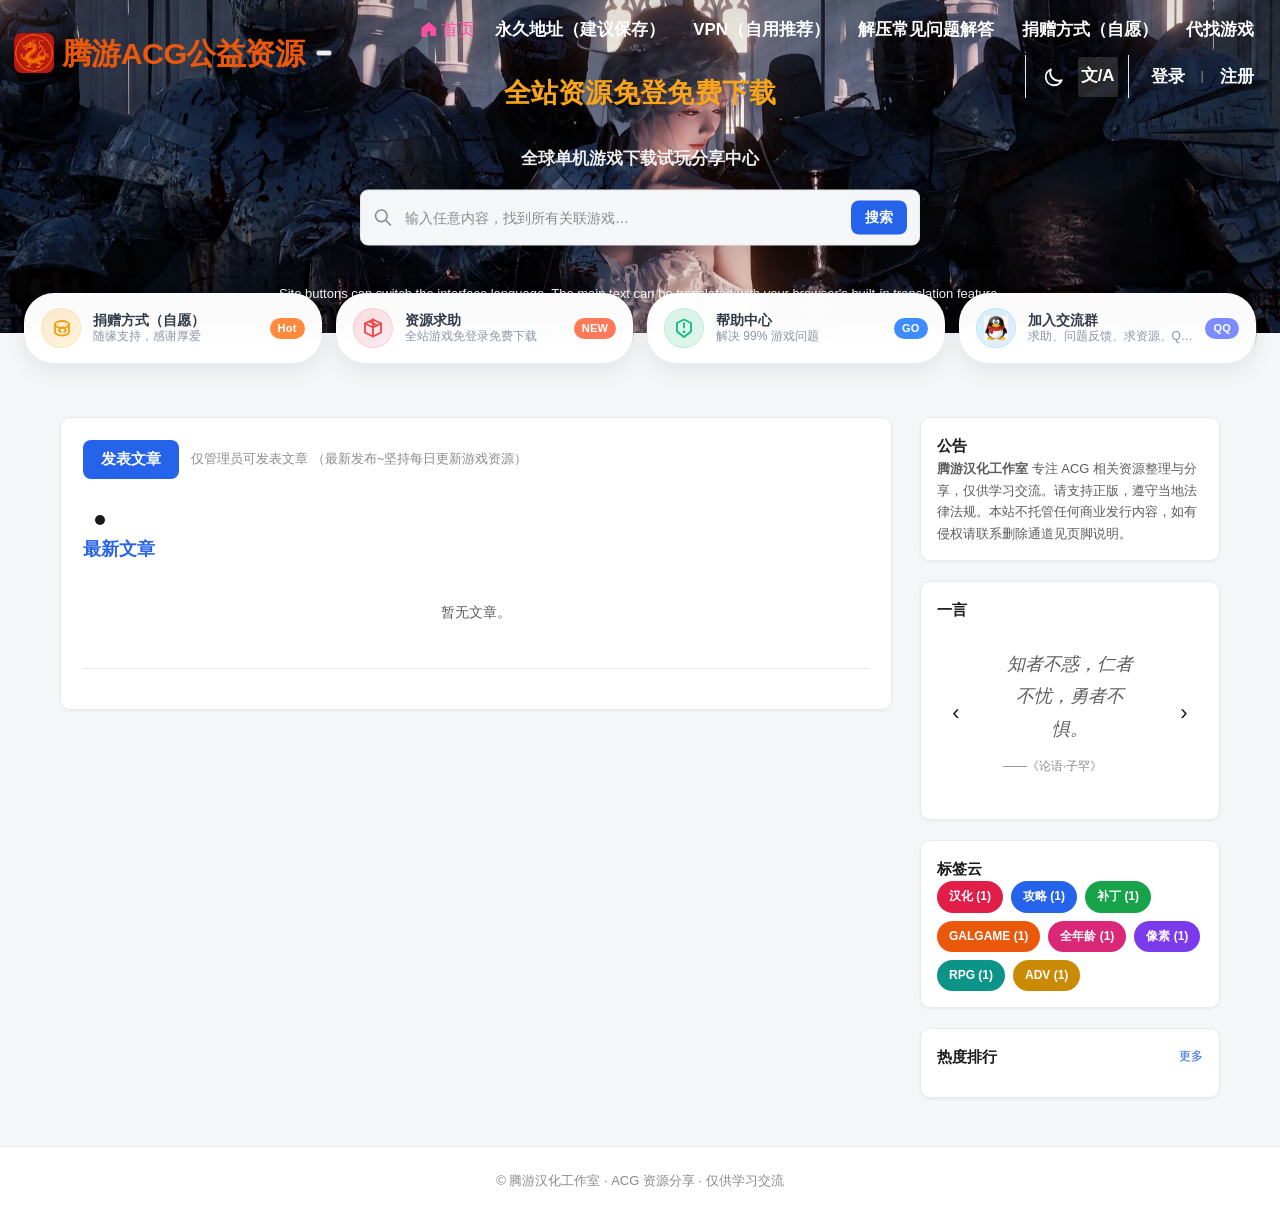
==== commit 4038b22a: "Add files via upload" ====
--- a/index.html
+++ b/index.html
@@ -36,11 +36,6 @@
                 <path stroke-linecap="round" stroke-linejoin="round" d="M20.354 15.354A9 9 0 018.646 3.646 9.003 9.003 0 0012 21a9.003 9.003 0 008.354-5.646z" />
               </svg>
             </button>
-            <button type="button" class="icon-btn" id="searchIconBtn" title="搜索文章" aria-label="搜索文章">
-              <svg xmlns="http://www.w3.org/2000/svg" fill="none" viewBox="0 0 24 24" stroke="currentColor" stroke-width="2">
-                <path stroke-linecap="round" stroke-linejoin="round" d="M21 21l-6-6m2-5a7 7 0 11-14 0 7 7 0 0114 0z" />
-              </svg>
-            </button>
             <div class="lang-switch" id="langSwitchWrap">
               <button type="button" class="icon-btn lang-switch__btn" id="langSwitchBtn" aria-label="切换语言" title="切换语言">
                 <span class="lang-switch__icon" aria-hidden="true">文</span>
@@ -65,22 +60,6 @@
           </div>
         </nav>
       </div>
-      <div class="mobile-home-menu" id="mobileHomeMenu" hidden>
-        <div class="mobile-home-menu__panel" role="dialog" aria-modal="true" aria-label="手机菜单">
-          <a href="index.html" data-i18n="home">首页</a>
-          <a href="permanent.html" data-i18n="permanent">永久地址（建议保存）</a>
-          <a href="vpn.html" data-i18n="vpn">VPN（自用推荐）</a>
-          <a href="faq.html" data-i18n="faq">解压常见问题解答</a>
-          <a href="donate.html" data-i18n="donate">捐赠方式（自愿）</a>
-          <a href="find-game.html" data-i18n="findGame">代找游戏</a>
-          <button type="button" class="mobile-home-menu__item mobile-home-menu__item--icon" data-mobile-action="theme"><span aria-hidden="true">🌙</span><span>月亮图标</span></button>
-          <button type="button" class="mobile-home-menu__item mobile-home-menu__item--icon" data-mobile-action="search"><span aria-hidden="true">🔍</span><span>搜索图标</span></button>
-          <button type="button" class="mobile-home-menu__item mobile-home-menu__item--lang" data-mobile-action="lang"><span aria-hidden="true">文/A</span><span>文/A</span></button>
-          <a href="login.html" data-i18n="nav_login">登录</a>
-          <a href="register.html" data-i18n="nav_register">注册</a>
-        </div>
-      </div>
-
       <div class="home-banner__center">
         <h1 data-i18n="heroTitle">全站资源免登免费下载</h1>
         <p data-i18n="heroSub">全球单机游戏下载试玩分享中心</p>
@@ -320,7 +299,7 @@
   </div>
 
   <footer class="site-footer">
-    © 腾游电竞工作室 · ACG 资源分享 · 仅供学习交流
+    © 腾游汉化工作室 · ACG 资源分享 · 仅供学习交流
   </footer>
   <script src="js/config.js"></script>
   <script src="js/hitokoto-quotes.js"></script>
--- a/css/style.css
+++ b/css/style.css
@@ -1092,9 +1092,51 @@
     pointer-events: none;
   }
 
+  body.mobile-lang-menu-open {
+    overflow: hidden;
+    touch-action: none;
+  }
+
+  body.mobile-lang-menu-open .lang-switch__menu {
+    position: fixed;
+    top: 50%;
+    left: 50%;
+    right: auto;
+    transform: translate(-50%, -50%);
+    width: min(92vw, 280px);
+    max-height: 70vh;
+    overflow: auto;
+    z-index: 2147483647;
+    background: rgba(17, 24, 39, 0.98);
+    backdrop-filter: blur(14px);
+    box-shadow: 0 20px 60px rgba(0, 0, 0, 0.45);
+  }
+
+  body.mobile-lang-menu-open .lang-switch__menu::before {
+    content: '';
+    position: fixed;
+    inset: 0;
+    background: rgba(0, 0, 0, 0.42);
+    z-index: -1;
+  }
+
+  body.mobile-lang-menu-open .lang-switch__menu button {
+    font-size: 15px;
+    padding: 10px 12px;
+  }
+
   .mobile-home-menu.is-open {
     display: flex;
     pointer-events: auto;
+  }
+
+  .mobile-home-menu.is-open .mobile-home-menu__panel {
+    animation: mobileMenuIn 0.2s ease-out;
+  }
+
+  @keyframes mobileMenuIn {
+    from { transform: translateX(12px); opacity: 0; }
+    to { transform: translateX(0); opacity: 1; }
   }
 
   body.mobile-home-menu-open {
@@ -1145,9 +1187,9 @@
 
   .mobile-home-menu__item--icon span:first-child,
   .mobile-home-menu__item--lang span:first-child {
-    width: 22px;
+    width: auto;
     text-align: center;
-    flex: 0 0 22px;
+    flex: 0 0 auto;
   }
 
   .mobile-home-menu__item--lang {
@@ -1166,13 +1208,20 @@
     width: 100%;
     margin-left: 0;
     position: relative;
+    min-height: 520px;
   }
 
   .home-banner__img {
-    max-height: 280px;
-    min-height: 280px;
+    display: block;
+    width: 100%;
+    height: auto;
+    min-height: 520px;
+    max-height: none;
     object-fit: cover;
-    filter: brightness(0.78) contrast(1.06) saturate(0.96);
+    margin: 0;
+    border-radius: 0;
+    background: #000;
+    filter: brightness(0.92) contrast(1.02) saturate(0.98);
   }
 
   .home-banner__overlay {
@@ -1180,16 +1229,14 @@
     inset: 0;
     display: flex;
     flex-direction: column;
-    align-items: center;
     justify-content: flex-start;
-    gap: 10px;
-    padding: 10px 12px 12px;
-    background: linear-gradient(to bottom, rgba(0, 0, 0, 0.15), rgba(0, 0, 0, 0.1) 35%, rgba(0, 0, 0, 0.22));
+    padding: 8px 14px 18px;
+    background: linear-gradient(to bottom, rgba(0, 0, 0, 0.08), rgba(0, 0, 0, 0.02) 44%, rgba(0, 0, 0, 0.1));
   }
 
   .home-banner__overlay > :not(.home-banner__topbar):not(.home-banner__center) {
     position: relative;
-    z-index: 1;
+    z-index: 0;
   }
 
   .home-banner__topbar > .nav-main--banner,
@@ -1199,6 +1246,10 @@
   }
 
   .home-banner__topbar {
+    display: flex;
+    align-items: center;
+    gap: 12px;
+    justify-content: space-between;
     position: relative;
     width: 100%;
     min-height: 42px;
@@ -1208,24 +1259,29 @@
   }
 
   .logo--banner {
-    position: absolute;
-    left: 12px;
-    top: 10px;
+    position: relative;
+    left: auto;
+    top: auto;
     display: inline-flex;
     align-items: center;
     gap: 6px;
-    font-size: 0.98rem;
+    font-size: 1.45rem;
+    font-weight: 900;
+    color: #facc15;
     white-space: nowrap;
-    max-width: 58vw;
-    overflow: hidden;
-    text-overflow: ellipsis;
+    max-width: 100%;
+    overflow: visible;
+    text-overflow: clip;
     z-index: 5;
   }
 
   .logo--banner .logo__image {
-    width: 24px;
-    height: 24px;
+    display: inline-block;
+    width: 28px;
+    height: 28px;
     flex-shrink: 0;
+    filter: none;
+    opacity: 1;
   }
 
   .mobile-menu-btn {
@@ -1242,8 +1298,7 @@
     height: 34px;
     padding: 0;
     margin: 0;
-    background: rgba(0, 0, 0, 0.62);
-    backdrop-filter: blur(4px);
+    background: rgba(0, 0, 0, 0.38);
     border: 0;
     border-radius: 999px;
     z-index: 10001;
@@ -1257,6 +1312,8 @@
     margin: 1.5px 0;
     border-radius: 999px;
     background: #fff;
+    filter: none;
+    opacity: 1;
   }
 
   .nav-main--banner {
@@ -1279,11 +1336,11 @@
   .home-banner__center {
     position: absolute;
     left: 50%;
-    top: 50%;
-    transform: translate(-50%, -50%);
+    top: 84px;
+    transform: translateX(-50%);
     width: min(92vw, 760px);
     padding: 0;
-    z-index: 1;
+    z-index: 3;
     text-align: center;
     pointer-events: none;
   }
@@ -1293,17 +1350,23 @@
   }
 
   .home-banner__center h1 {
+    position: static;
+    transform: none;
     font-size: clamp(1.02rem, 4.8vw, 1.35rem);
     margin: 0 0 6px;
     line-height: 1.2;
     max-width: 100%;
+    width: 100%;
   }
 
   .home-banner__center p {
+    position: static;
+    transform: none;
     margin: 0 0 10px;
     font-size: 12px;
     line-height: 1.45;
     max-width: 100%;
+    width: 100%;
   }
 
   .home-banner__search {
@@ -1311,10 +1374,14 @@
     flex-wrap: nowrap;
     gap: 8px;
     padding: 9px 12px;
-    margin: 8px auto 6px;
+    margin: 0 auto 0;
     border-radius: 999px;
     backdrop-filter: blur(8px);
     max-width: min(560px, 92vw);
+    position: static;
+    left: auto;
+    top: auto;
+    transform: none;
   }
 
   .home-banner__search svg {
@@ -1340,11 +1407,16 @@
   }
 
   .home-banner__chips {
+    position: static;
+    left: auto;
+    top: auto;
+    transform: none;
     width: 100%;
     gap: 6px;
     margin-top: 8px;
     max-width: 100%;
     justify-content: center;
+    z-index: 4;
   }
 
   .home-banner__chips a {
@@ -1353,22 +1425,28 @@
   }
 
   .home-banner__translate-tip {
-    width: 100%;
+    position: static;
+    left: auto;
+    right: auto;
+    bottom: auto;
+    width: auto;
     margin-top: 8px;
     font-size: 10px;
     line-height: 1.4;
     text-align: center;
+    z-index: 5;
+    pointer-events: none;
   }
 
   .home-feature-strip {
-    position: absolute;
-    left: 50%;
-    bottom: -18px;
-    transform: translateX(-50%);
-    width: calc(100% - 16px);
+    position: static;
+    left: auto;
+    bottom: auto;
+    transform: none;
+    width: 100%;
     max-width: none;
     padding: 0;
-    margin: 0;
+    margin: 12px 0 0;
     grid-template-columns: 1fr 1fr;
     gap: 8px;
     z-index: 4;
@@ -3819,9 +3897,9 @@
   .home-banner__center {
     position: absolute;
     left: 50%;
-    top: 50%;
-    transform: translate(-50%, -50%);
-    z-index: 3;
+    top: 60px;
+    transform: translateX(-50%);
+    z-index: 4;
     width: min(92vw, 760px);
     max-width: 100%;
     text-align: center;
@@ -3908,10 +3986,16 @@
   }
 
   .home-banner__translate-tip {
-    margin-top: 2px;
+    position: absolute;
+    left: 12px;
+    right: 12px;
+    bottom: -20px;
+    margin-top: 0;
     font-size: 10px;
     color: rgba(255, 255, 255, 0.82);
     text-align: center;
+    z-index: 5;
+    pointer-events: none;
   }
 
   .home-feature-strip {
@@ -3924,7 +4008,7 @@
     grid-template-columns: 1fr 1fr;
     gap: 12px;
     padding: 0 12px;
-    margin: 14px 0 0;
+    margin: 10px 0 0;
     background: transparent;
   }
 
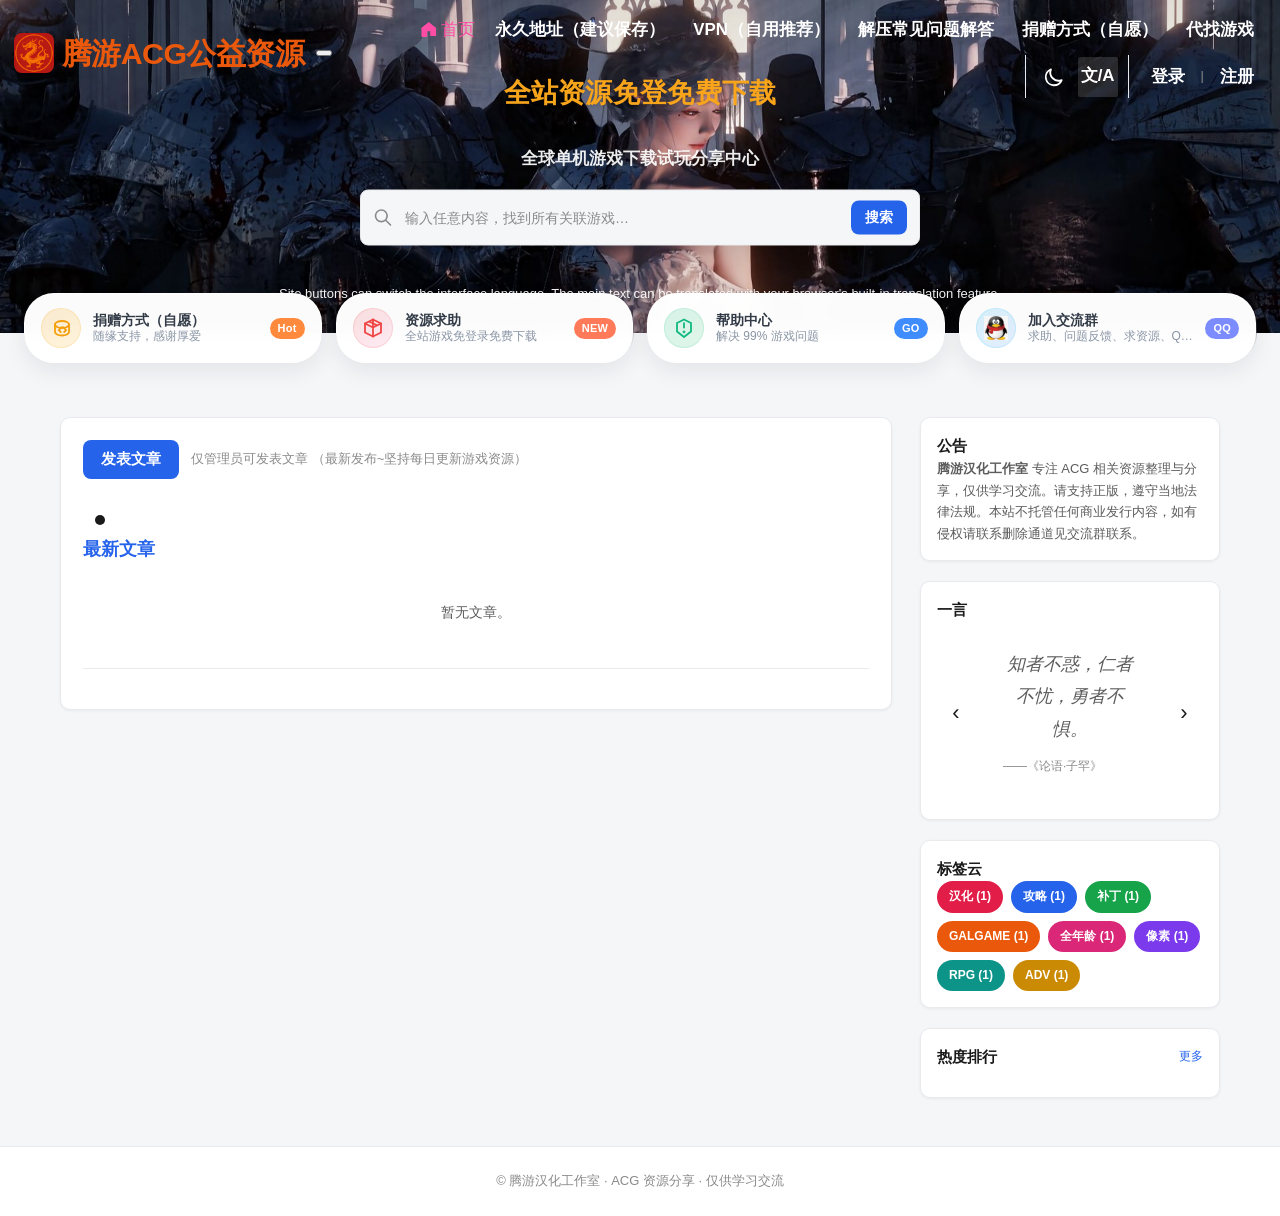
==== commit 52763d8f: "Add files via upload" ====
--- a/index.html
+++ b/index.html
@@ -265,7 +265,7 @@
       <div class="sidebar-block">
         <h3 class="sidebar-block__title">公告</h3>
         <p class="notice-text">
-          <strong>腾游汉化工作室</strong> 专注 ACG 相关资源整理与分享，仅供学习交流。请支持正版，遵守当地法律法规。本站不托管任何商业发行内容，如有侵权请联系删除通道见页脚说明。
+          <strong>腾游汉化工作室</strong> 专注 ACG 相关资源整理与分享，仅供学习交流。请支持正版，遵守当地法律法规。本站不托管任何商业发行内容，如有侵权请联系删除通道见交流群联系。
         </p>
       </div>
 
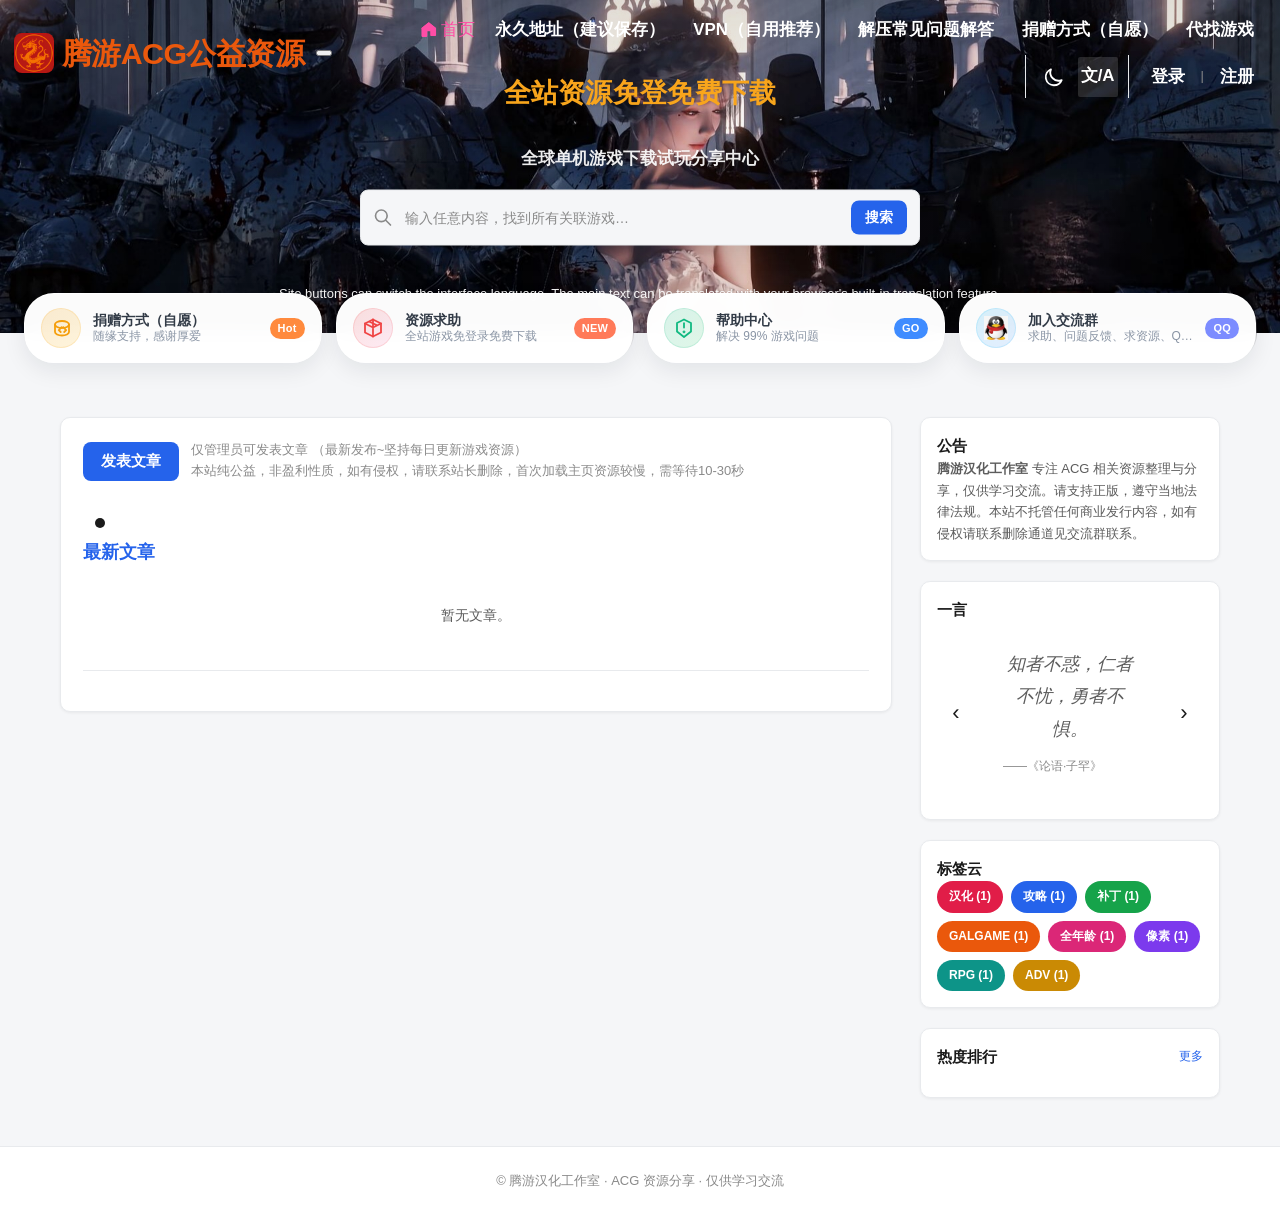
==== commit e45c010e: "Add files via upload" ====
--- a/index.html
+++ b/index.html
@@ -1,6 +1,7 @@
 <!DOCTYPE html>
 <html lang="zh-CN">
 <head>
+  <meta name="baidu-site-verification" content="codeva-bBUQoxi4qd" />
   <meta charset="UTF-8" />
   <meta name="viewport" content="width=device-width, initial-scale=1.0" />
   <title>首页 - 腾游ACG公益资源</title>
@@ -118,7 +119,7 @@
           <button type="button" class="btn-primary btn-primary--ghost" id="importArticleBtn" hidden>导入迁移包</button>
           <button type="button" class="btn-primary btn-primary--ghost" id="exportAllArticlesBtn" hidden>导出所有文章</button>
           <input type="file" id="importArticleFileInput" accept=".json,application/json" multiple hidden />
-          <span class="home-post-tools__note">仅管理员可发表文章 <span class="home-post-tools__note-extra">（最新发布~坚持每日更新游戏资源）</span></span>
+          <span class="home-post-tools__note">仅管理员可发表文章 <span class="home-post-tools__note-extra">（最新发布~坚持每日更新游戏资源）</span><br />本站纯公益，非盈利性质，如有侵权，请联系站长删除，首次加载主页资源较慢，需等待10-30秒</span>
         </div>
         <div id="importDebugInfo" class="draft-status" hidden></div>
 
